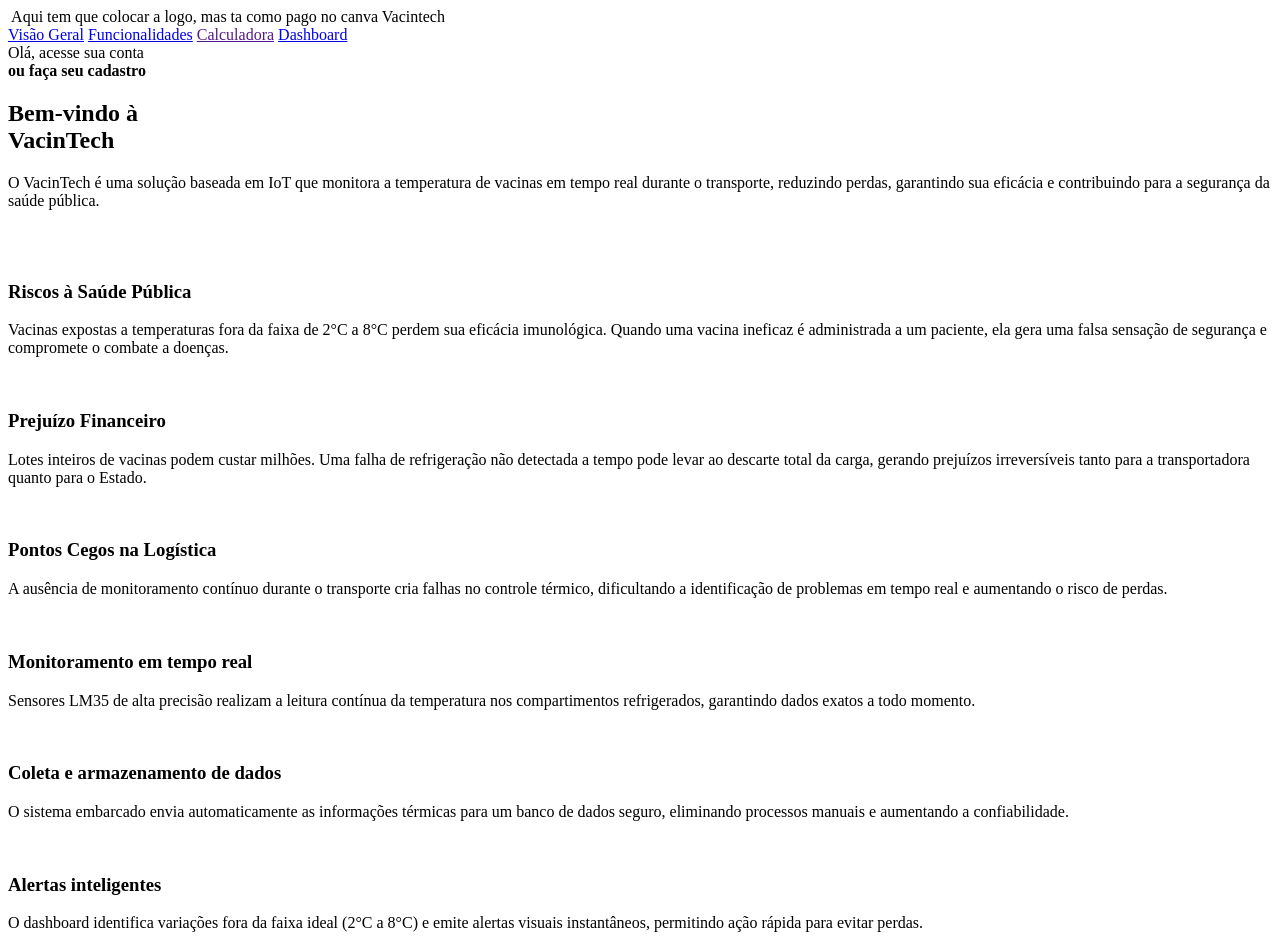
==== frontend/index.html @ ea509133 "htmlIndex" ====
<!doctype html>
<html lang="pt-br">
  <head>
    <meta charset="UTF-8" />
    <meta name="viewport" content="width=device-width, initial-scale=1.0" />
    <title>VacinTech</title>
  </head>
  <body>
    <div class="container">
      <header class="cabecalho">
        <div class="logotipo">
          <img id="logo" src="" /> Aqui tem que colocar a logo, mas ta como pago
          no canva Vacintech
        </div>
        <div class="navegacao">
          <a href="#visao-geral">Visão Geral</a>
          <a href="#funcionalidades">Funcionalidades</a>
          <a href="">Calculadora</a>
          <a href="dashboard.html">Dashboard</a>
        </div>
        <div class="perfilUsuarip">
          Olá, acesse sua conta<br />
          <strong>ou faça seu cadastro</strong>
          <img id="fotoUsuario" src="" />
        </div>
      </header>

      <section id="comeco">
        <div class="comecoTexto">
          <h1>Bem-vindo à<br />VacinTech</h1>
          <p>
            O VacinTech é uma solução baseada em IoT que monitora a temperatura
            de vacinas em tempo real durante o transporte, reduzindo perdas,
            garantindo sua eficácia e contribuindo para a segurança da saúde
            pública.
          </p>
        </div>
        <img id="fotoMedica" src="" />
      </section>

      <section class="gradeCoisas" id="visaoGeral">
        <div class="itemGrade">
          <img id="desHospital" src="" />
          <h3>Riscos à Saúde Pública</h3>
          <p>
            Vacinas expostas a temperaturas fora da faixa de 2°C a 8°C perdem
            sua eficácia imunológica. Quando uma vacina ineficaz é administrada
            a um paciente, ela gera uma falsa sensação de segurança e compromete
            o combate a doenças.
          </p>
        </div>
        <div class="itemGrade">
          <img id="desPrejuizo" src="" />
          <h3>Prejuízo Financeiro</h3>
          <p>
            Lotes inteiros de vacinas podem custar milhões. Uma falha de
            refrigeração não detectada a tempo pode levar ao descarte total da
            carga, gerando prejuízos irreversíveis tanto para a transportadora
            quanto para o Estado.
          </p>
        </div>
        <div class="itemGrade">
          <img id="desGlobo" src="" />
          <h3>Pontos Cegos na Logística</h3>
          <p>
            A ausência de monitoramento contínuo durante o transporte cria
            falhas no controle térmico, dificultando a identificação de
            problemas em tempo real e aumentando o risco de perdas.
          </p>
        </div>
      </section>

      <section class="gradeCoisas" id="funcionalidades">
        <div class="itemGrade">
          <img id="desSensor" src="" />
          <h3>Monitoramento em tempo real</h3>
          <p>
            Sensores LM35 de alta precisão realizam a leitura contínua da
            temperatura nos compartimentos refrigerados, garantindo dados exatos
            a todo momento.
          </p>
        </div>
        <div class="itemGrade">
          <img id="desBd" src="" />
          <h3>Coleta e armazenamento de dados</h3>
          <p>
            O sistema embarcado envia automaticamente as informações térmicas
            para um banco de dados seguro, eliminando processos manuais e
            aumentando a confiabilidade.
          </p>
        </div>
        <div class="itemGrade">
          <img id="desAlerta" src="" />
          <h3>Alertas inteligentes</h3>
          <p>
            O dashboard identifica variações fora da faixa ideal (2°C a 8°C) e
            emite alertas visuais instantâneos, permitindo ação rápida para
            evitar perdas.
          </p>
        </div>
      </section>
    </div>
  </body>
</html>
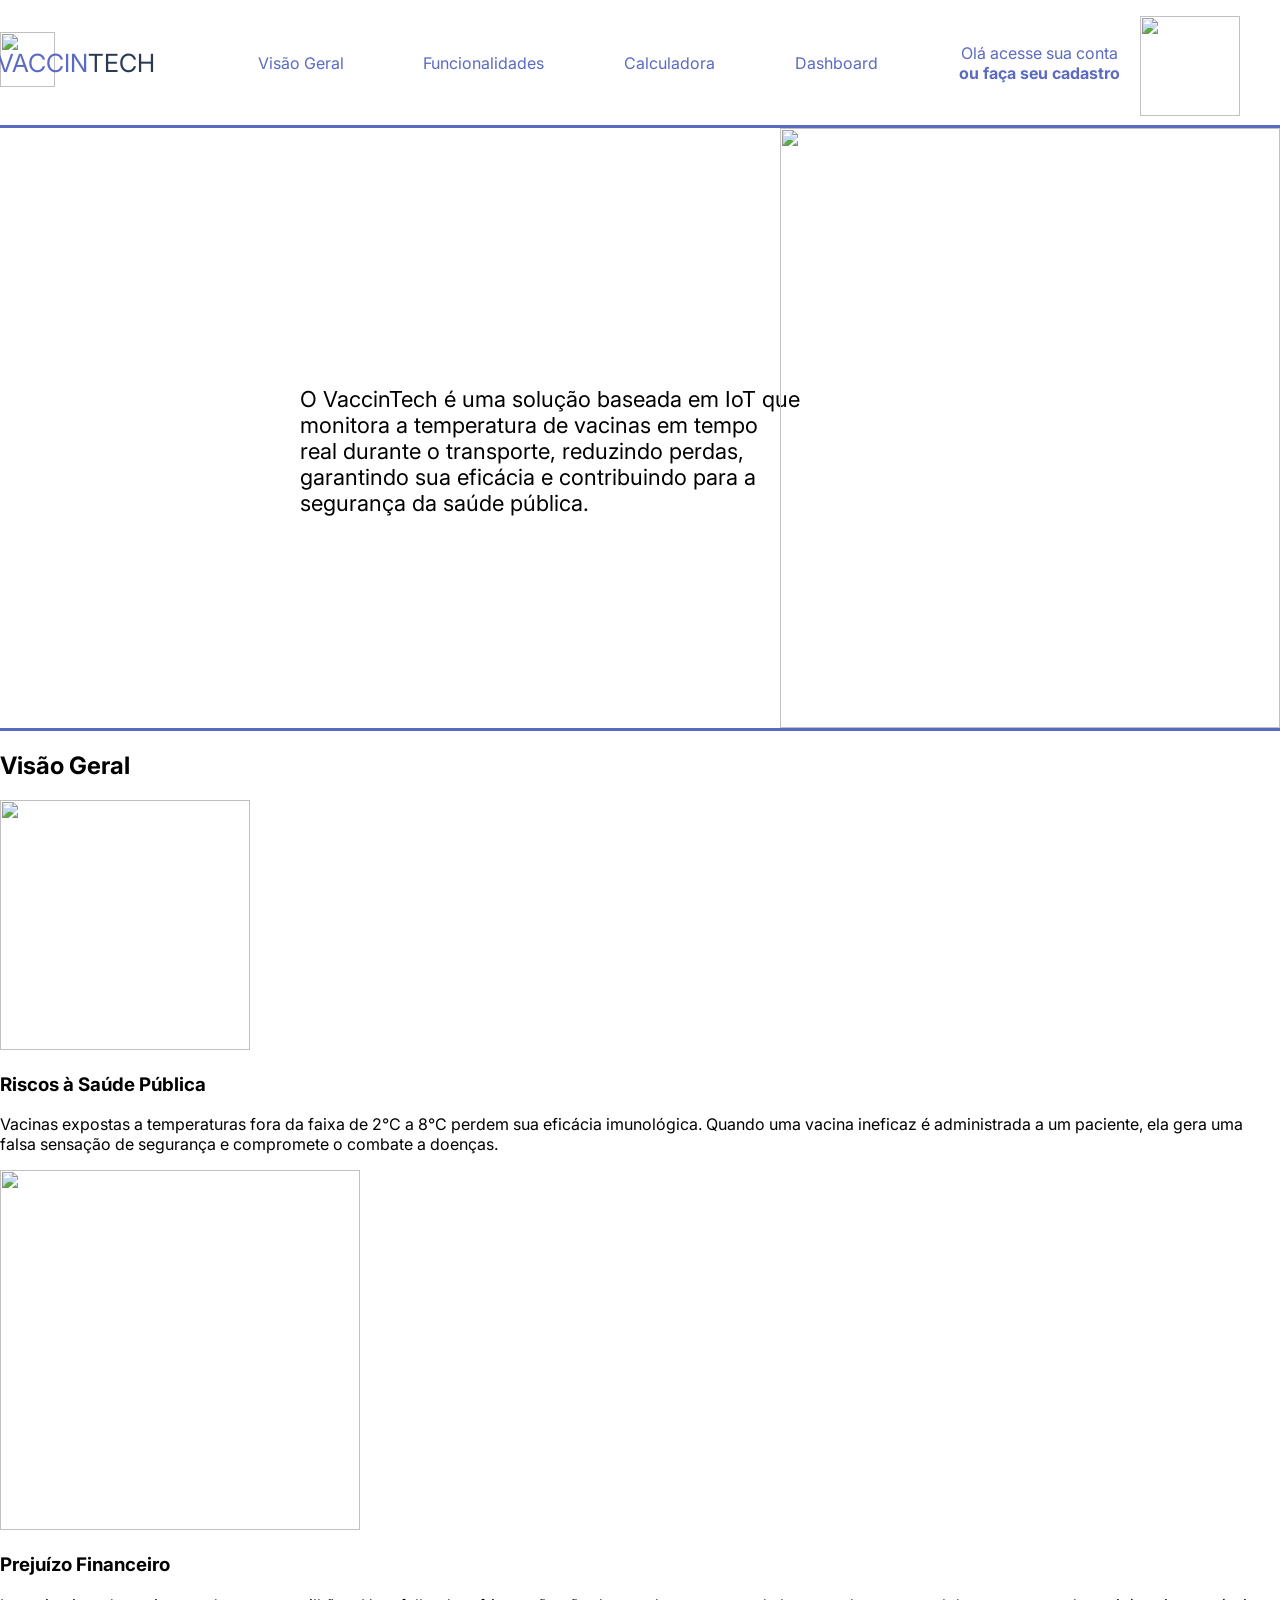
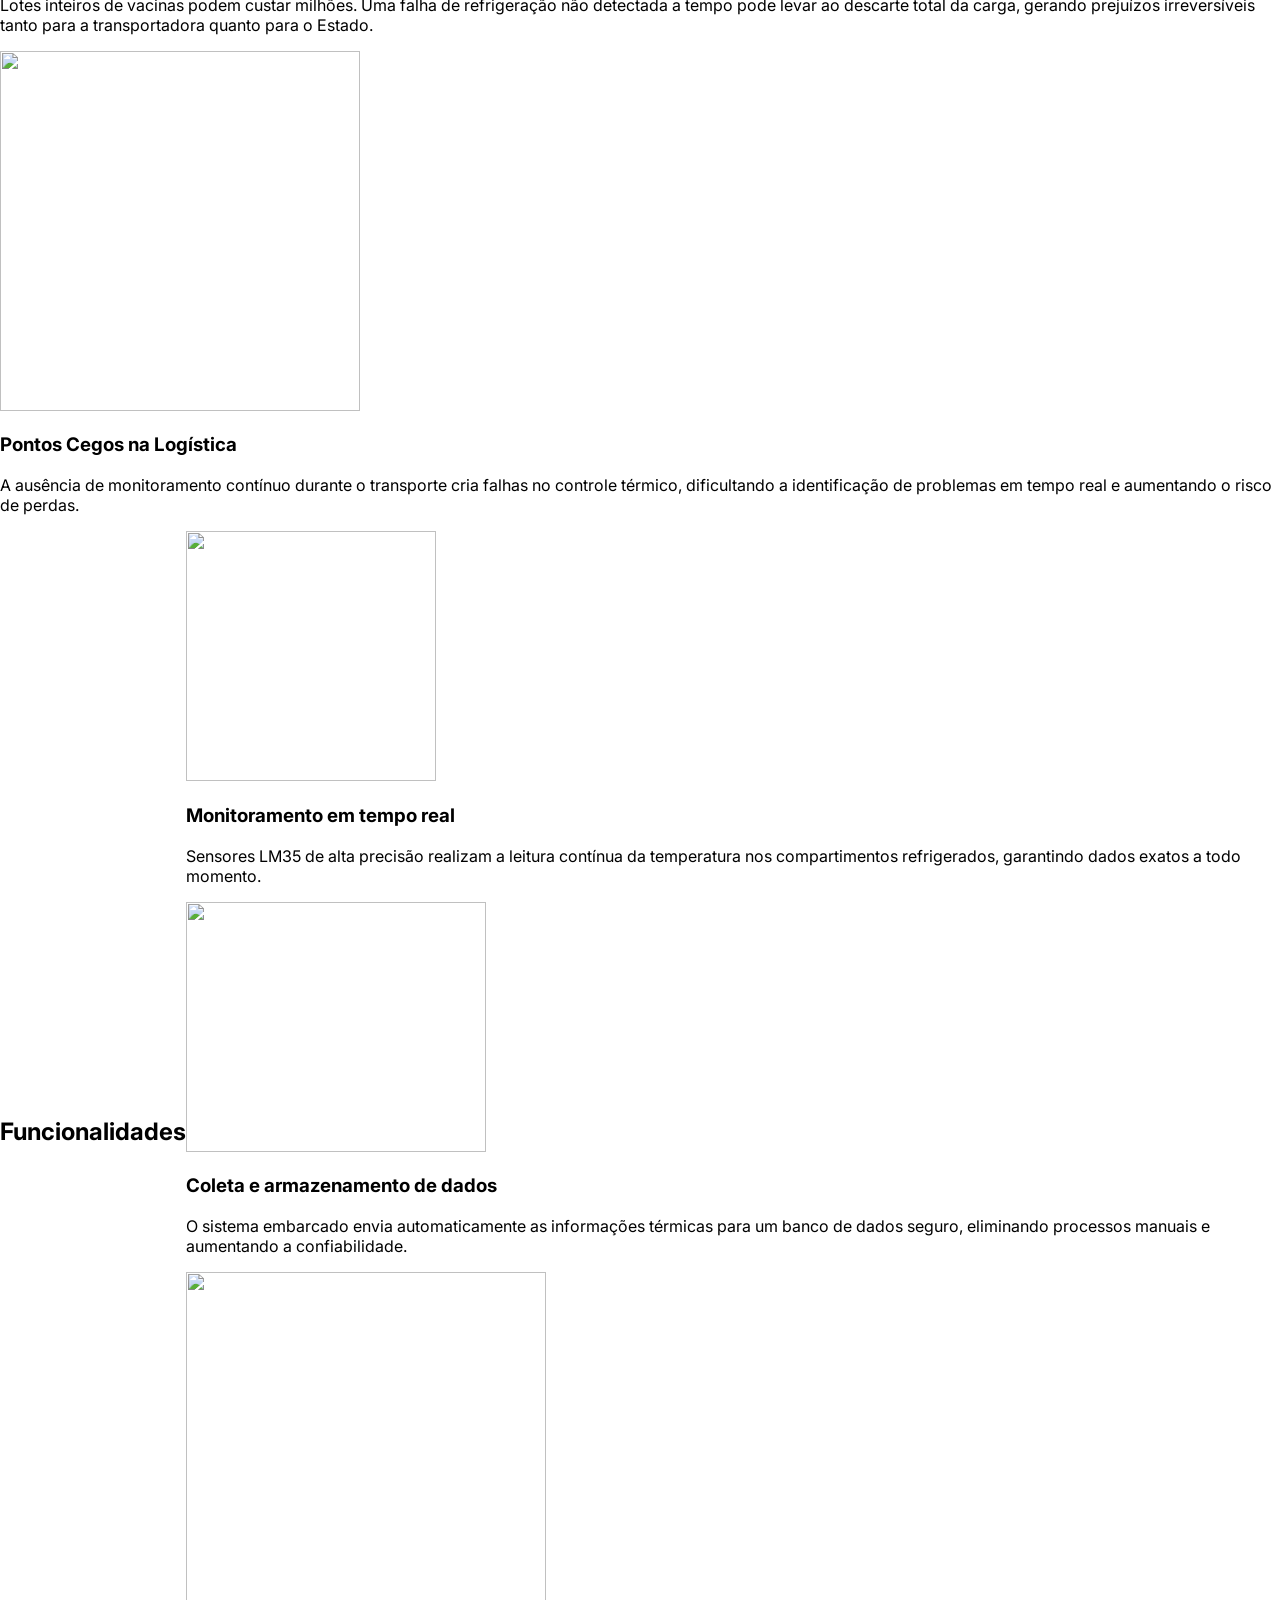
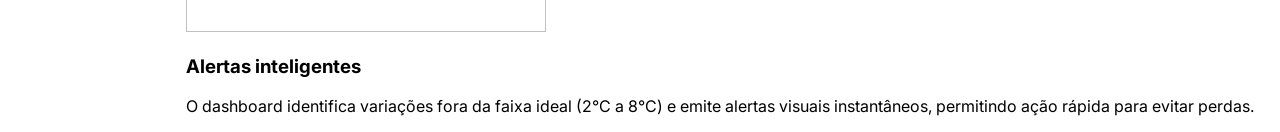
==== commit 4719045c: "index" ====
--- a/frontend/index.html
+++ b/frontend/index.html
@@ -3,100 +3,179 @@
   <head>
     <meta charset="UTF-8" />
     <meta name="viewport" content="width=device-width, initial-scale=1.0" />
-    <title>VacinTech</title>
+    <title>VaccinTech</title>
+    <link rel="stylesheet" href="css/style.css" />
+    <link rel="preconnect" href="https://fonts.googleapis.com" />
+    <link rel="preconnect" href="https://fonts.gstatic.com" crossorigin />
+    <link
+      href="https://fonts.googleapis.com/css2?family=Montserrat:ital,wght@0,100..900;1,100..900&display=swap"
+      rel="stylesheet"
+    />
+    <link
+      href="https://fonts.googleapis.com/css2?family=Inter:wght@100;400;700&display=swap"
+      rel="stylesheet"
+    />
+    <link
+      href="https://fonts.googleapis.com/css2?family=Montserrat:wght@400;700&display=swap"
+      rel="stylesheet"
+    />
   </head>
   <body>
     <div class="container">
       <header class="cabecalho">
         <div class="logotipo">
-          <img id="logo" src="" /> Aqui tem que colocar a logo, mas ta como pago
-          no canva Vacintech
+          <img
+            id="logo"
+            height="55px"
+            width="55px"
+            src="img/logo-VacinTech.png"
+          />
         </div>
-        <div class="navegacao">
-          <a href="#visao-geral">Visão Geral</a>
-          <a href="#funcionalidades">Funcionalidades</a>
-          <a href="">Calculadora</a>
-          <a href="dashboard.html">Dashboard</a>
+        <div id="nome">
+          VACCIN<span style="color: rgb(42, 58, 85)">TECH </span>
         </div>
-        <div class="perfilUsuarip">
-          Olá, acesse sua conta<br />
-          <strong>ou faça seu cadastro</strong>
-          <img id="fotoUsuario" src="" />
+        <ul class="navegacao">
+          <li>
+            <a href="#visao-geral">Visão Geral</a>
+          </li>
+          <li>
+            <a href="#funcionalidades">Funcionalidades</a>
+          </li>
+          <li>
+            <a href="">Calculadora</a>
+          </li>
+          <li>
+            <a href="dashboard.html">Dashboard</a>
+          </li>
+        </ul>
+        <div class="perfilUsuario">
+          <div id="textoPerfil">
+            Olá acesse sua conta<br />
+            <strong> ou faça seu cadastro</strong>
+          </div>
+          <img
+            id="fotoUsuario"
+            height="100px"
+            width="100px"
+            src="https://encrypted-tbn0.gstatic.com/images?q=tbn:ANd9GcRO14C3vuPxliUNKaNLf7tUwyKwS-fQKcmYXMQxVshpgaa7t_De"
+          />
         </div>
       </header>
 
       <section id="comeco">
         <div class="comecoTexto">
-          <h1>Bem-vindo à<br />VacinTech</h1>
+          <h1>
+            <img src="img/gifEntradaRP.gif" alt="" />
+          </h1>
           <p>
-            O VacinTech é uma solução baseada em IoT que monitora a temperatura
+            O VaccinTech é uma solução baseada em IoT que monitora a temperatura
             de vacinas em tempo real durante o transporte, reduzindo perdas,
             garantindo sua eficácia e contribuindo para a segurança da saúde
             pública.
           </p>
         </div>
-        <img id="fotoMedica" src="" />
+        <img
+          id="fotoMedica"
+          height="600px"
+          width="500px"
+          src="img/medicoteste.avif"
+        />
       </section>
 
-      <section class="gradeCoisas" id="visaoGeral">
-        <div class="itemGrade">
-          <img id="desHospital" src="" />
-          <h3>Riscos à Saúde Pública</h3>
-          <p>
-            Vacinas expostas a temperaturas fora da faixa de 2°C a 8°C perdem
-            sua eficácia imunológica. Quando uma vacina ineficaz é administrada
-            a um paciente, ela gera uma falsa sensação de segurança e compromete
-            o combate a doenças.
-          </p>
-        </div>
-        <div class="itemGrade">
-          <img id="desPrejuizo" src="" />
-          <h3>Prejuízo Financeiro</h3>
-          <p>
-            Lotes inteiros de vacinas podem custar milhões. Uma falha de
-            refrigeração não detectada a tempo pode levar ao descarte total da
-            carga, gerando prejuízos irreversíveis tanto para a transportadora
-            quanto para o Estado.
-          </p>
-        </div>
-        <div class="itemGrade">
-          <img id="desGlobo" src="" />
-          <h3>Pontos Cegos na Logística</h3>
-          <p>
-            A ausência de monitoramento contínuo durante o transporte cria
-            falhas no controle térmico, dificultando a identificação de
-            problemas em tempo real e aumentando o risco de perdas.
-          </p>
-        </div>
-      </section>
+      <div class="visaoGeral" id="visao-geral">
+        <section class="gradeCoisas">
+          <h2 class="tituloVisao">Visão Geral</h2>
+          <div class="linhaItem">
+            <div class="itemGrade ig1">
+              <img
+                id="desHospital"
+                src="https://cdn-icons-png.flaticon.com/512/7757/7757838.png"
+              />
+              <div class="texto">
+                <h3>Riscos à Saúde Pública</h3>
+                <p>
+                  Vacinas expostas a temperaturas fora da faixa de 2°C a 8°C
+                  perdem sua eficácia imunológica. Quando uma vacina ineficaz é
+                  administrada a um paciente, ela gera uma falsa sensação de
+                  segurança e compromete o combate a doenças.
+                </p>
+              </div>
+            </div>
+            <div class="itemGrade ig2">
+              <img
+                id="desPrejuizo"
+                src="https://thumbs.dreamstime.com/b/ilustra%C3%A7%C3%A3o-do-vetor-da-perda-dinheiro-liso-dos-desenhos-animados-com-para-baixo-seta-armazena-o-gr%C3%A1fico-conceito-crise-114225921.jpg"
+              />
+              <div class="texto">
+                <h3>Prejuízo Financeiro</h3>
+                <p>
+                  Lotes inteiros de vacinas podem custar milhões. Uma falha de
+                  refrigeração não detectada a tempo pode levar ao descarte
+                  total da carga, gerando prejuízos irreversíveis tanto para a
+                  transportadora quanto para o Estado.
+                </p>
+              </div>
+            </div>
+            <div class="itemGrade ig3">
+              <img
+                id="desGlobo"
+                src="https://img.freepik.com/vetores-gratis/importacao-e-exportacao-de-desenho-a-mao-com-caminhao_23-2149160485.jpg?semt=ais_hybrid&w=740&q=80"
+              />
+              <div class="texto">
+                <h3>Pontos Cegos na Logística</h3>
+                <p>
+                  A ausência de monitoramento contínuo durante o transporte cria
+                  falhas no controle térmico, dificultando a identificação de
+                  problemas em tempo real e aumentando o risco de perdas.
+                </p>
+              </div>
+            </div>
+          </div>
+        </section>
+      </div>
 
       <section class="gradeCoisas" id="funcionalidades">
-        <div class="itemGrade">
-          <img id="desSensor" src="" />
-          <h3>Monitoramento em tempo real</h3>
-          <p>
-            Sensores LM35 de alta precisão realizam a leitura contínua da
-            temperatura nos compartimentos refrigerados, garantindo dados exatos
-            a todo momento.
-          </p>
-        </div>
-        <div class="itemGrade">
-          <img id="desBd" src="" />
-          <h3>Coleta e armazenamento de dados</h3>
-          <p>
-            O sistema embarcado envia automaticamente as informações térmicas
-            para um banco de dados seguro, eliminando processos manuais e
-            aumentando a confiabilidade.
-          </p>
-        </div>
-        <div class="itemGrade">
-          <img id="desAlerta" src="" />
-          <h3>Alertas inteligentes</h3>
-          <p>
-            O dashboard identifica variações fora da faixa ideal (2°C a 8°C) e
-            emite alertas visuais instantâneos, permitindo ação rápida para
-            evitar perdas.
-          </p>
+        <h2 class="tituloFunc">Funcionalidades</h2>
+        <div class="linhaItem">
+          <div class="itemGrade p21">
+            <img
+              id="desSensor"
+              src="https://www.trastejant.com/wp-content/uploads/2016/10/lm35.png"
+            />
+            <div class="texto">
+              <h3>Monitoramento em tempo real</h3>
+              <p>
+                Sensores LM35 de alta precisão realizam a leitura contínua da
+                temperatura nos compartimentos refrigerados, garantindo dados
+                exatos a todo momento.
+              </p>
+            </div>
+          </div>
+          <div class="itemGrade p22">
+            <img
+              id="desBd"
+              src="https://encrypted-tbn2.gstatic.com/images?q=tbn:ANd9GcR8hj7keaFqezBE5w_sn5oD1B63SD3RNMMndhbDEefm7-y2k48A"
+            />
+            <div class="texto">
+              <h3>Coleta e armazenamento de dados</h3>
+              <p>
+                O sistema embarcado envia automaticamente as informações
+                térmicas para um banco de dados seguro, eliminando processos
+                manuais e aumentando a confiabilidade.
+              </p>
+            </div>
+          </div>
+          <div class="itemGrade p23">
+            <img id="desAlerta" src="img/alert.png" />
+            <div class="texto">
+              <h3>Alertas inteligentes</h3>
+              <p>
+                O dashboard identifica variações fora da faixa ideal (2°C a 8°C)
+                e emite alertas visuais instantâneos, permitindo ação rápida
+                para evitar perdas.
+              </p>
+            </div>
+          </div>
         </div>
       </section>
     </div>
--- a/frontend/css/style.css
+++ b/frontend/css/style.css
@@ -0,0 +1,142 @@
+header {
+    display: flex;
+    justify-content: space-between;
+    align-items: center;
+    flex-direction: row;
+    font-family: 'Inter', sans-serif;
+    color: #5B6AC2;
+}
+
+.navegacao {
+    display: flex;
+    justify-content: space-around;
+    width: 700px;
+    list-style: none;
+}
+
+a {
+    text-decoration: none;
+    color: inherit;
+}
+
+h1 {
+    font-size: 60px;
+    font-weight: normal;
+    margin-bottom: 5px;
+    
+}
+
+.cabecalho {
+    display: flex;
+    height: 125px;
+    border-bottom: 3px solid #5B6AC2;
+    font-size: 16px;
+    width: 100%;
+}
+
+.img {
+    font-family: 'Montserrat', sans-serif;
+}
+
+.container {
+    font-family: 'Inter', sans-serif;
+}
+
+#comeco {
+    display: flex;
+    flex-direction: row;
+    justify-content: space-between;
+    height: 600px;
+    border-bottom: 3px solid #5B6AC2;
+}
+
+body {
+    margin: 0%;
+}
+
+.comecoTexto p {
+    width: 500px
+
+}
+
+.comecoTexto {
+    display: flex;
+    justify-content: center;
+    flex-direction: column;
+    font-size: 22px;
+    width: 400px;
+    margin-left: 300px;
+    margin-top: -80px;
+
+}
+
+.logotipo {
+    font-size: 25px;
+    font-family: 'Montserrat', sans-serif;
+}
+
+#nome {
+    font-size: 25px;
+    margin-left: -80px;
+}
+
+.perfilUsuario {
+    display: flex;
+    flex-direction: row;
+    margin-right: 20px;
+}
+
+#fotoUsuario {
+    display: flex;
+    flex-direction: row;
+    margin-right: 20px;
+    margin-top: 58px;
+}
+
+#textoPerfil {
+    display: flex;
+    height: 125px;
+    align-items: center;
+    flex-direction: column;
+    font-size: 16px;
+    width: 200px;
+    margin-top: 85px;
+}
+
+#visaoGeral {
+    display: flex;
+    flex-direction: row;
+    margin-bottom: 50px;
+    align-items: center;
+    border-bottom: 3px solid #5B6AC2;
+}
+
+#funcionalidades {
+    display: flex;
+    flex-direction: row;
+    align-items: center;
+}
+
+.gradeCoisas img {
+    height: 360px;
+    width: 360px;
+}
+
+#desHospital {
+    height: 250px; 
+    width: 250px;
+}
+
+#desSensor {
+    height: 250px; 
+    width: 250px;
+}
+
+#desBd {
+    height: 250px; 
+    width: 300px;
+}
+
+.gradeCoisas {
+
+}
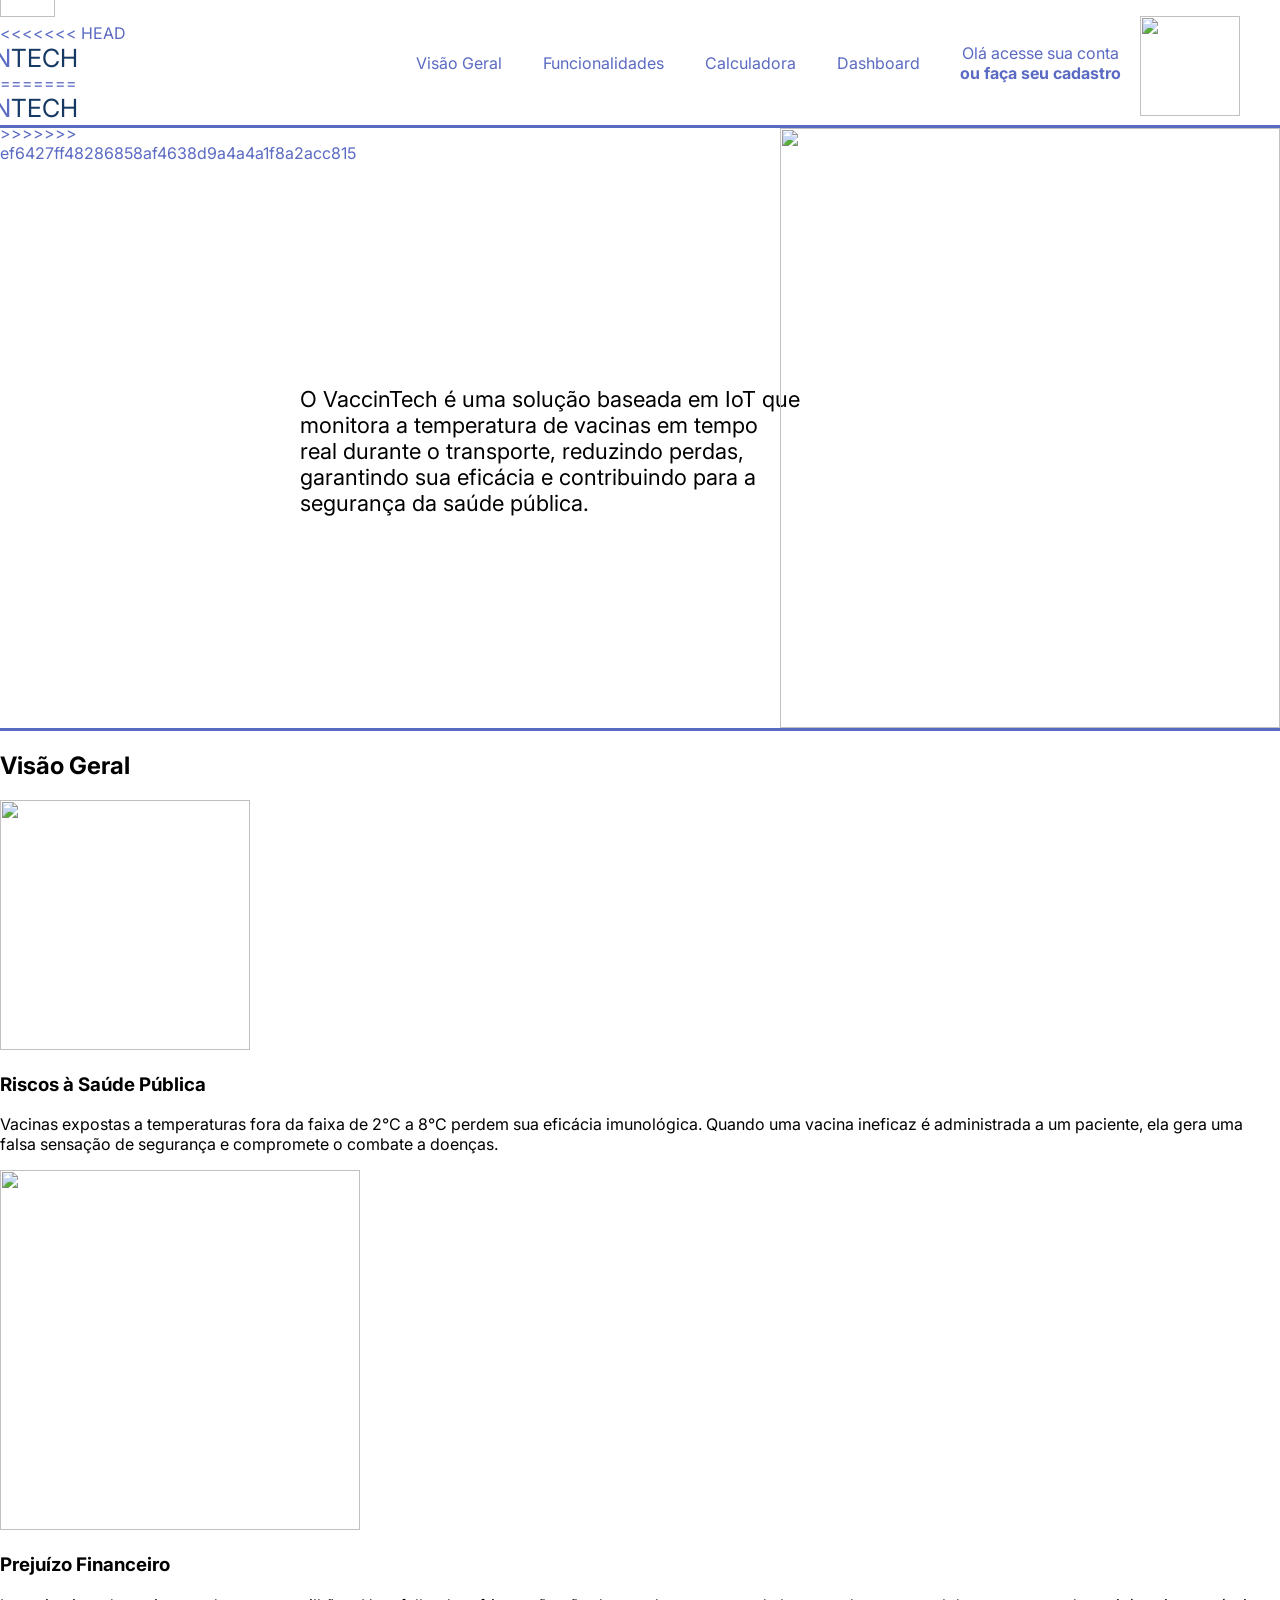
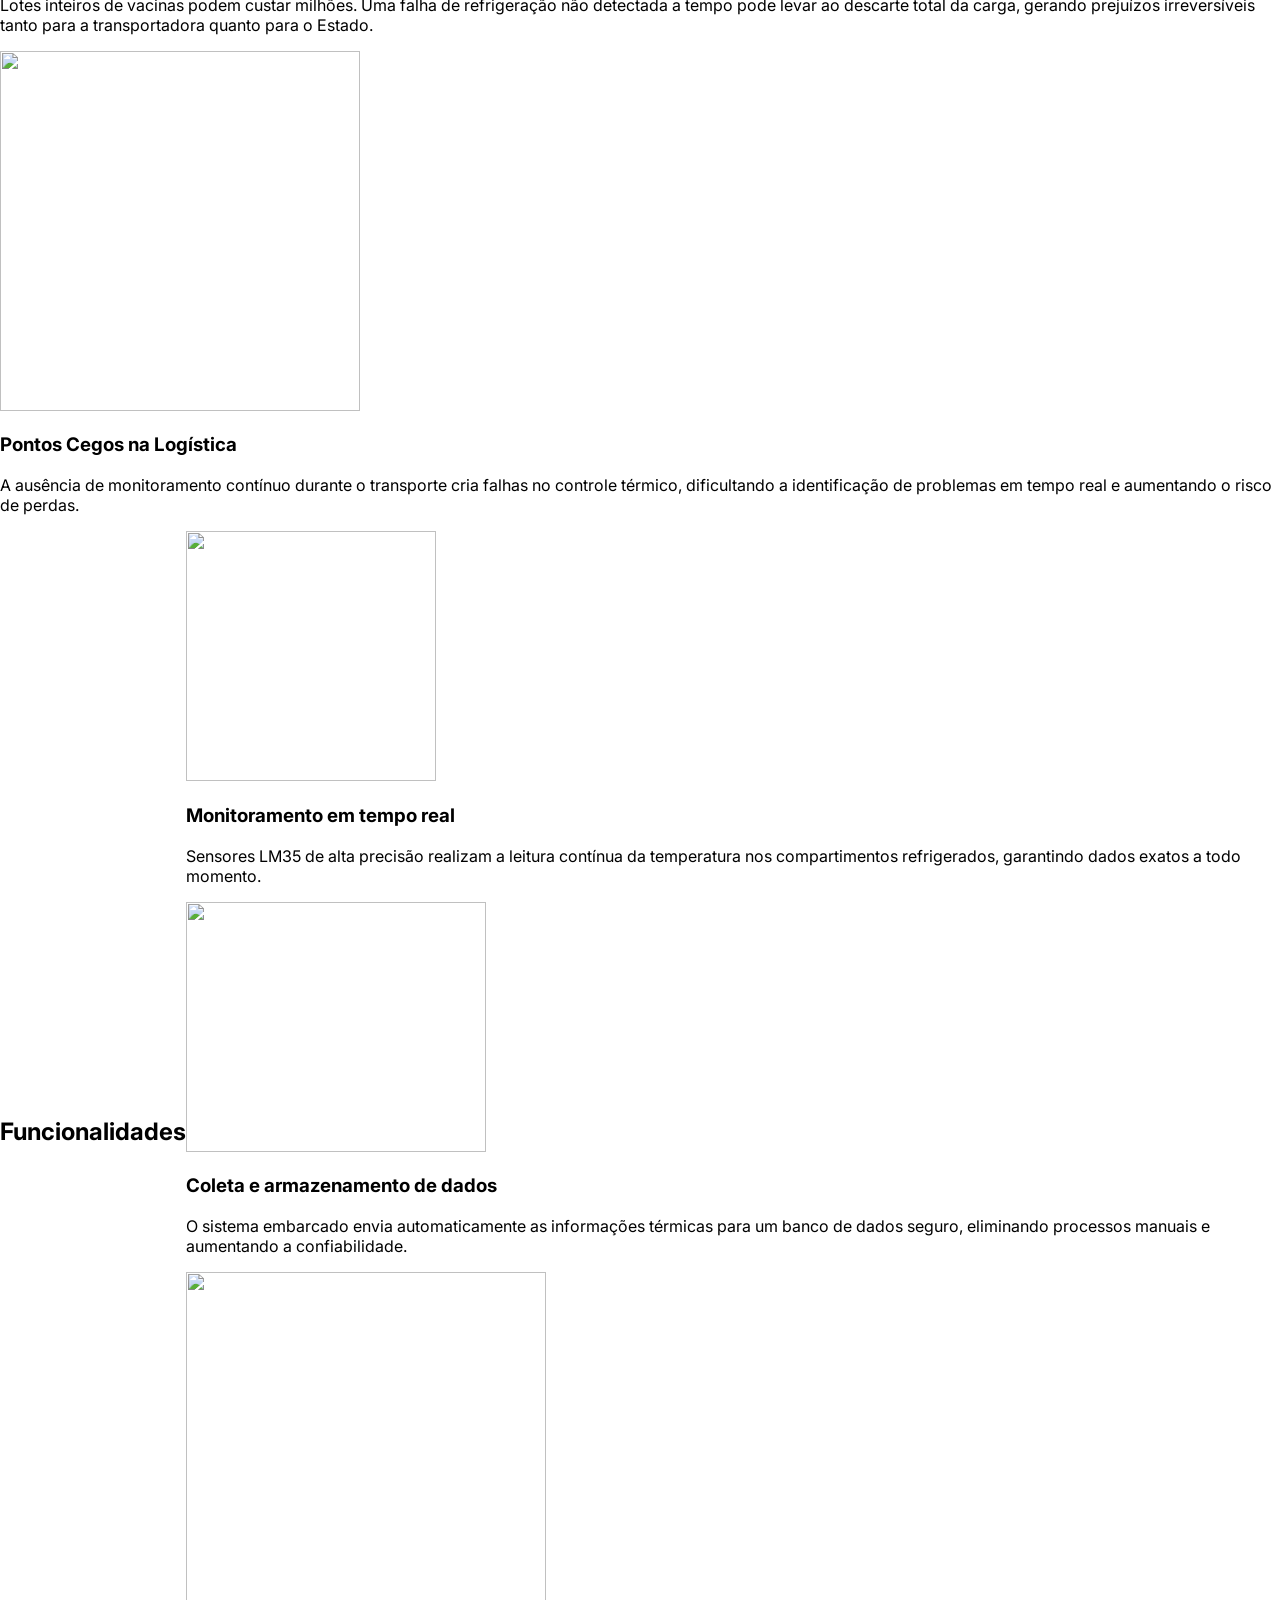
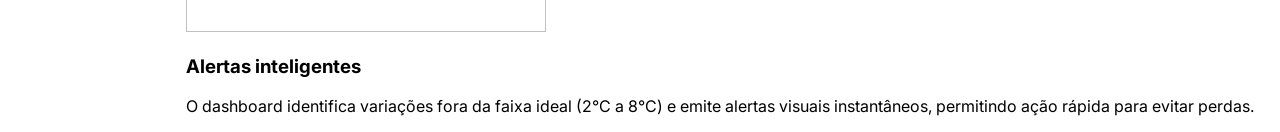
==== commit e8f62920: "123" ====
--- a/frontend/index.html
+++ b/frontend/index.html
@@ -23,16 +23,22 @@
   <body>
     <div class="container">
       <header class="cabecalho">
-        <div class="logotipo">
-          <img
-            id="logo"
-            height="55px"
-            width="55px"
-            src="img/logo-VacinTech.png"
-          />
-        </div>
-        <div id="nome">
-          VACCIN<span style="color: rgb(42, 58, 85)">TECH </span>
+        <div id="vaccin">
+          <div class="logotipo">
+            <img
+              id="logo"
+              height="55px"
+              width="55px"
+              src="img/logo-VacinTech.png"
+            />
+          </div>
+<<<<<<< HEAD
+          <div id="nome">VACCIN<span style="color: #153963">TECH </span></div>
+=======
+          <div id="nome">
+            VACCIN<span style="color: #153963">TECH </span>
+          </div>
+>>>>>>> ef6427ff48286858af4638d9a4a4a1f8a2acc815
         </div>
         <ul class="navegacao">
           <li>
@@ -48,18 +54,20 @@
             <a href="dashboard.html">Dashboard</a>
           </li>
         </ul>
-        <div class="perfilUsuario">
-          <div id="textoPerfil">
-            Olá acesse sua conta<br />
-            <strong> ou faça seu cadastro</strong>
+        <a href="cadastro.html">
+          <div class="perfilUsuario">
+            <div id="textoPerfil">
+              Olá acesse sua conta<br />
+              <strong> ou faça seu cadastro</strong>
+            </div>
+            <img
+              id="fotoUsuario"
+              height="100px"
+              width="100px"
+              src="https://encrypted-tbn0.gstatic.com/images?q=tbn:ANd9GcRO14C3vuPxliUNKaNLf7tUwyKwS-fQKcmYXMQxVshpgaa7t_De"
+            />
           </div>
-          <img
-            id="fotoUsuario"
-            height="100px"
-            width="100px"
-            src="https://encrypted-tbn0.gstatic.com/images?q=tbn:ANd9GcRO14C3vuPxliUNKaNLf7tUwyKwS-fQKcmYXMQxVshpgaa7t_De"
-          />
-        </div>
+        </a>
       </header>
 
       <section id="comeco">
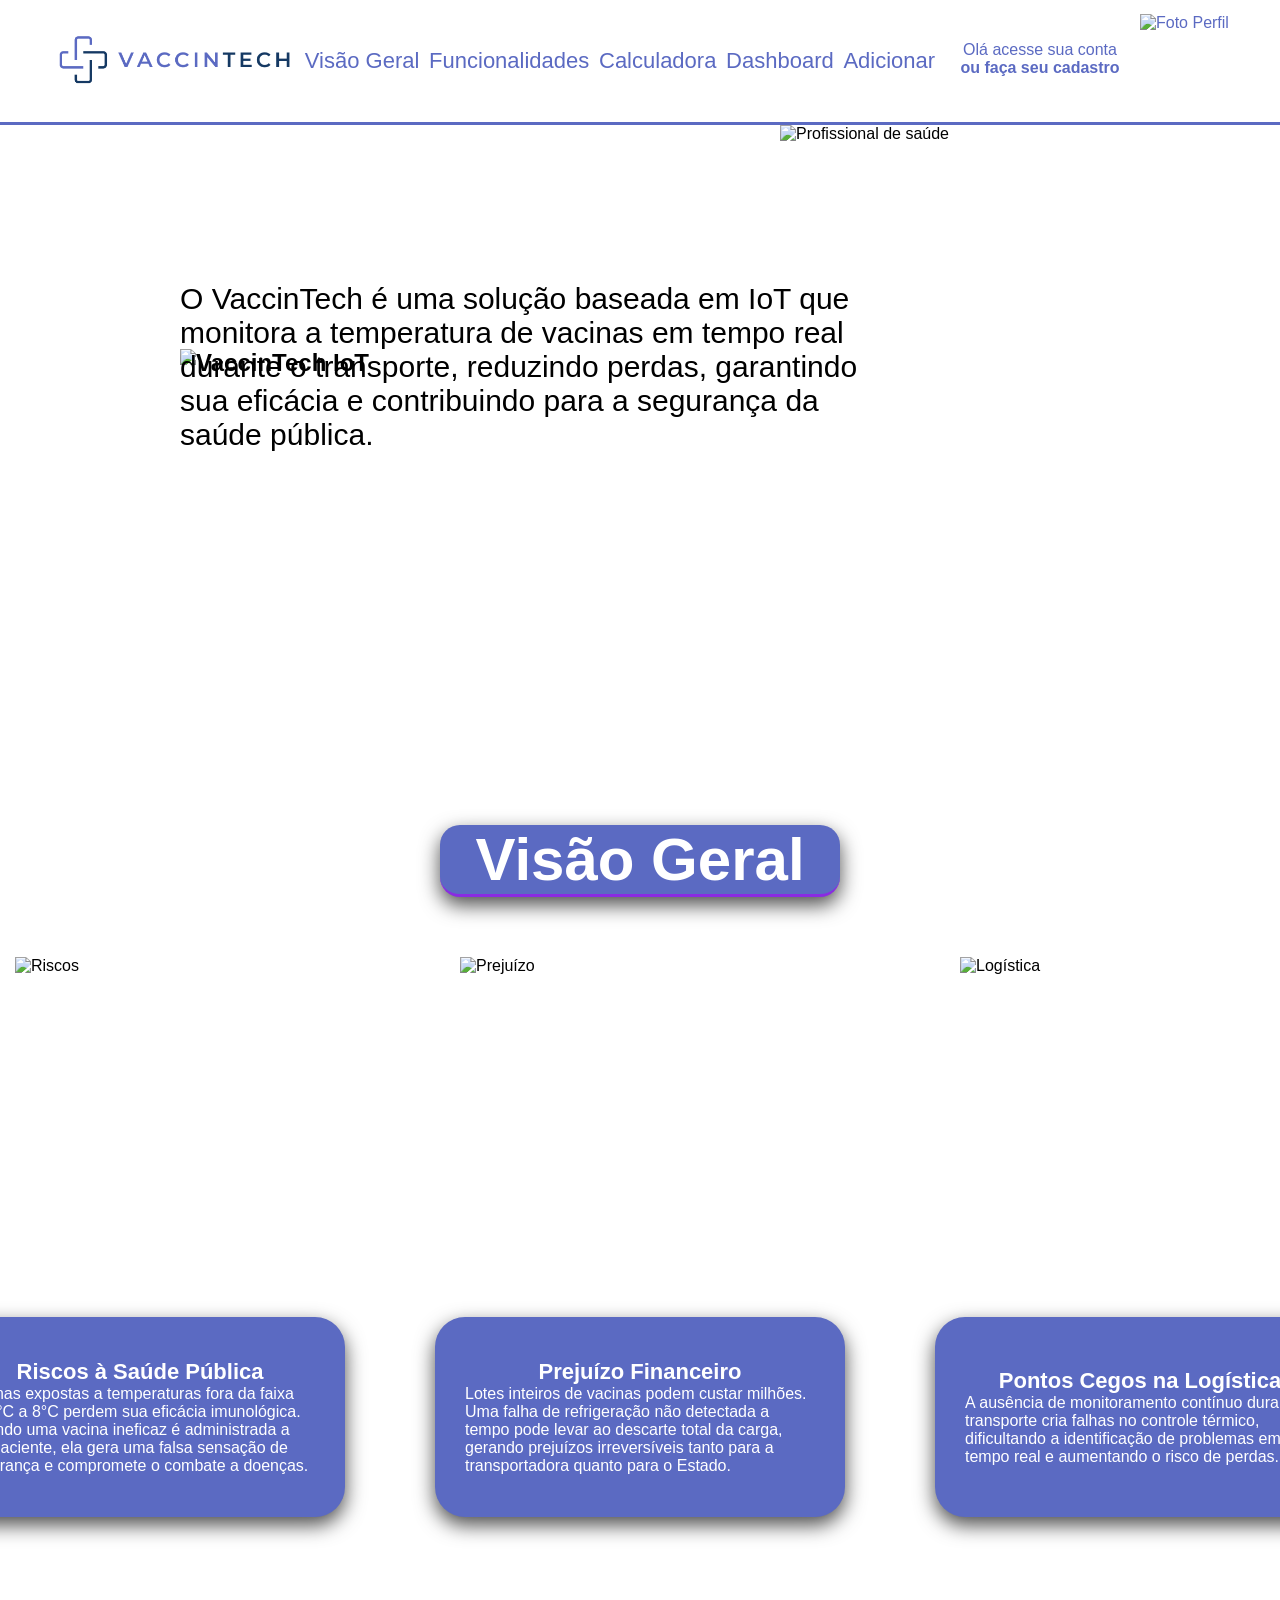
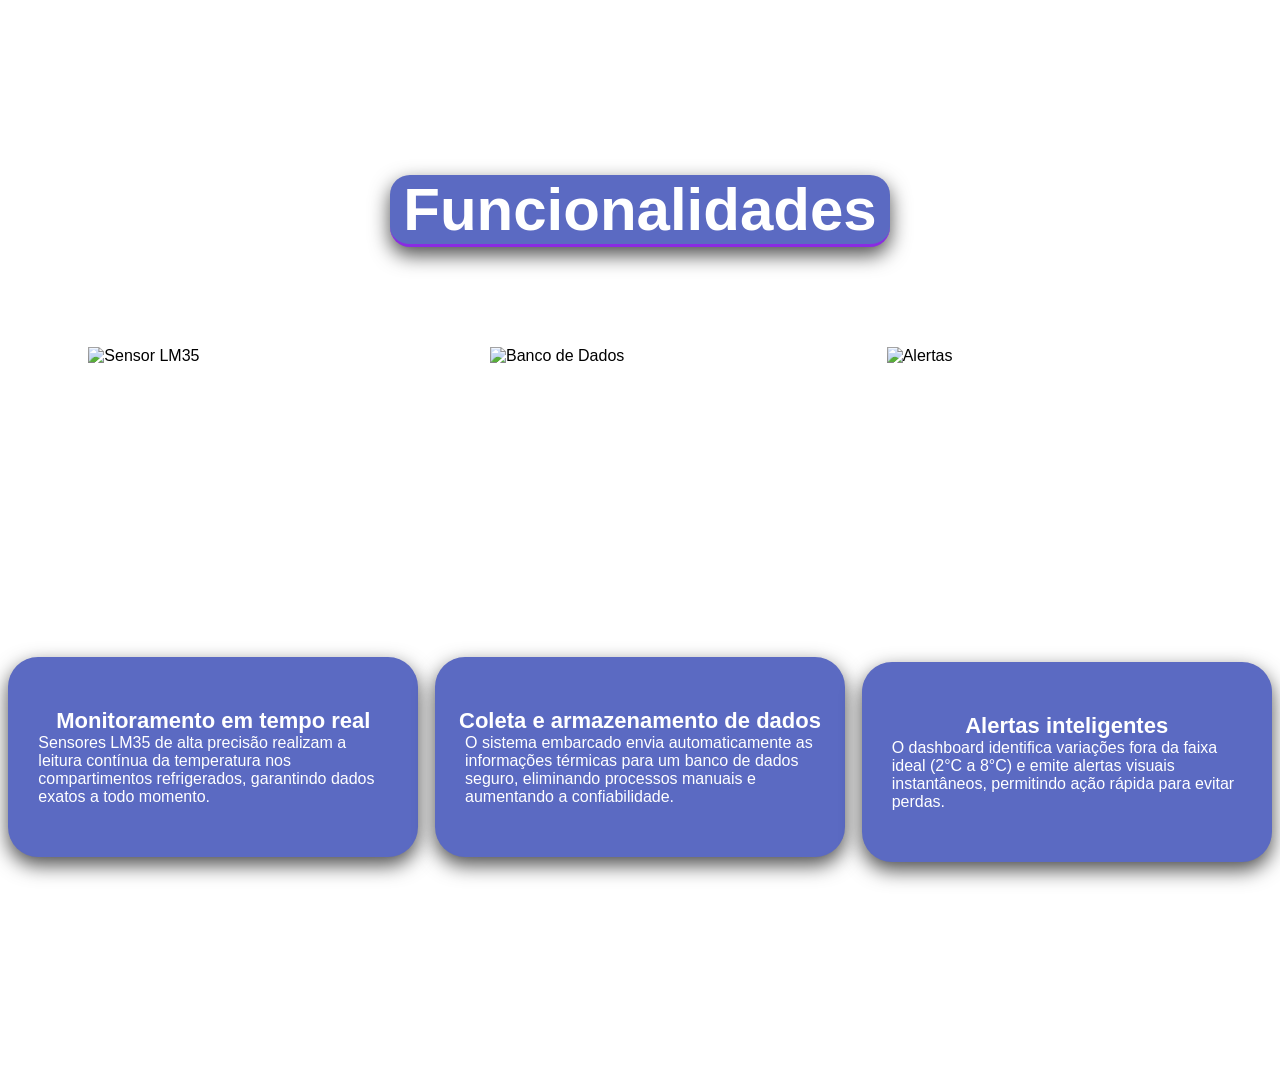
==== commit 658be8fb: "Em processo - Calculadora e Melhorias" ====
--- a/frontend/index.html
+++ b/frontend/index.html
@@ -1,191 +1,103 @@
 <!doctype html>
 <html lang="pt-br">
-  <head>
+<head>
     <meta charset="UTF-8" />
     <meta name="viewport" content="width=device-width, initial-scale=1.0" />
     <title>VaccinTech</title>
-    <link rel="stylesheet" href="css/style.css" />
-    <link rel="preconnect" href="https://fonts.googleapis.com" />
-    <link rel="preconnect" href="https://fonts.gstatic.com" crossorigin />
-    <link
-      href="https://fonts.googleapis.com/css2?family=Montserrat:ital,wght@0,100..900;1,100..900&display=swap"
-      rel="stylesheet"
-    />
-    <link
-      href="https://fonts.googleapis.com/css2?family=Inter:wght@100;400;700&display=swap"
-      rel="stylesheet"
-    />
-    <link
-      href="https://fonts.googleapis.com/css2?family=Montserrat:wght@400;700&display=swap"
-      rel="stylesheet"
-    />
-  </head>
-  <body>
-    <div class="container">
-      <header class="cabecalho">
-        <div id="vaccin">
-          <div class="logotipo">
-            <img
-              id="logo"
-              height="55px"
-              width="55px"
-              src="img/logo-VacinTech.png"
-            />
-          </div>
-<<<<<<< HEAD
-          <div id="nome">VACCIN<span style="color: #153963">TECH </span></div>
-=======
-          <div id="nome">
-            VACCIN<span style="color: #153963">TECH </span>
-          </div>
->>>>>>> ef6427ff48286858af4638d9a4a4a1f8a2acc815
+     <link href="https://fonts.googleapis.com/css2?family=Nome+Da+Fonte&display=swap" rel="stylesheet">    
+    <!-- Estilo local -->
+    <link rel="stylesheet" href="css/style.css">
+</head>
+<body>
+    <div>
+        <!-- inicio header -->
+        <header class="cabecalho">
+             <div><img class="img-logo" src="./img/logo-vaccintech.png" alt="logo-vaccintech"> </div>
+            <!-- TELA NAVEGAÇÃO -->
+            <ul class="navegacao">
+                <li><a href="#visao-geral">Visão Geral</a></li>
+                <li><a href="#funcionalidades">Funcionalidades</a></li>
+                <li><a href="calculadora.html">Calculadora</a></li>
+                <li><a href="dashboard.html">Dashboard</a></li>
+                <li><a href="addVacina.html">Adicionar</a></li>
+            </ul> <!-- FIM - TELA NAVEGAÇÃO -->
+            <a href="cadastro.html">
+                <div class="perfilUsuario">
+                    <div id="textoPerfil"> Olá acesse sua conta<br /> <strong> ou faça seu cadastro</strong> </div>
+                    <img id="fotoUsuario" class="img-usuario" src="https://encrypted-tbn0.gstatic.com/images?q=tbn:ANd9GcRO14C3vuPxliUNKaNLf7tUwyKwS-fQKcmYXMQxVshpgaa7t_De" alt="Foto Perfil" />
+                </div>
+            </a>
+        </header>
+        <!-- fim header -->
+
+        <section id="comeco">
+            <div class="comecoTexto">
+                <h1>
+                    <!-- Adicionado alt para acessibilidade -->
+                    <img src="img/gifEntradaRP.gif" alt="VaccinTech IoT" />
+                </h1>
+                <p>
+                    O VaccinTech é uma solução baseada em IoT que monitora a temperatura de vacinas em tempo real durante o transporte, reduzindo perdas, garantindo sua eficácia e contribuindo para a segurança da saúde pública.
+                </p>
+            </div>
+            <img id="fotoMedica" height="600px" width="500px" src="img/medicoteste.avif" alt="Profissional de saúde" />
+        </section>
+
+        <div class="visaoGeral" id="visao-geral">
+            <section class="gradeCoisas">
+                <h2 class="tituloVisao">Visão Geral</h2>
+                <div class="linhaItem">
+                    <div class="itemGrade ig1">
+                        <img id="desHospital" src="https://cdn-icons-png.flaticon.com/512/7757/7757838.png" alt="Riscos" />
+                        <div class="texto">
+                            <h3>Riscos à Saúde Pública</h3>
+                            <p>Vacinas expostas a temperaturas fora da faixa de 2°C a 8°C perdem sua eficácia imunológica. Quando uma vacina ineficaz é administrada a um paciente, ela gera uma falsa sensação de segurança e compromete o combate a doenças.</p>
+                        </div>
+                    </div>
+                    <div class="itemGrade ig2">
+                        <img id="desPrejuizo" src="https://thumbs.dreamstime.com/b/ilustra%C3%A7%C3%A3o-do-vetor-da-perda-dinheiro-liso-dos-desenhos-animados-com-para-baixo-seta-armazena-o-gr%C3%A1fico-conceito-crise-114225921.jpg" alt="Prejuízo" />
+                        <div class="texto">
+                            <h3>Prejuízo Financeiro</h3>
+                            <p>Lotes inteiros de vacinas podem custar milhões. Uma falha de refrigeração não detectada a tempo pode levar ao descarte total da carga, gerando prejuízos irreversíveis tanto para a transportadora quanto para o Estado.</p>
+                        </div>
+                    </div>
+                    <div class="itemGrade ig3">
+                        <img id="desGlobo" src="https://img.freepik.com/vetores-gratis/importacao-e-exportacao-de-desenho-a-mao-com-caminhao_23-2149160485.jpg?semt=ais_hybrid&w=740&q=80" alt="Logística" />
+                        <div class="texto">
+                            <h3>Pontos Cegos na Logística</h3>
+                            <p>A ausência de monitoramento contínuo durante o transporte cria falhas no controle térmico, dificultando a identificação de problemas em tempo real e aumentando o risco de perdas.</p>
+                        </div>
+                    </div>
+                </div>
+            </section>
         </div>
-        <ul class="navegacao">
-          <li>
-            <a href="#visao-geral">Visão Geral</a>
-          </li>
-          <li>
-            <a href="#funcionalidades">Funcionalidades</a>
-          </li>
-          <li>
-            <a href="">Calculadora</a>
-          </li>
-          <li>
-            <a href="dashboard.html">Dashboard</a>
-          </li>
-        </ul>
-        <a href="cadastro.html">
-          <div class="perfilUsuario">
-            <div id="textoPerfil">
-              Olá acesse sua conta<br />
-              <strong> ou faça seu cadastro</strong>
+
+        <section class="gradeCoisas" id="funcionalidades">
+            <h2 class="tituloFunc">Funcionalidades</h2>
+            <div class="linhaItem">
+                <div class="itemGrade p21">
+                    <img id="desSensor" src="https://www.trastejant.com/wp-content/uploads/2016/10/lm35.png" alt="Sensor LM35" />
+                    <div class="texto">
+                        <h3>Monitoramento em tempo real</h3>
+                        <p>Sensores LM35 de alta precisão realizam a leitura contínua da temperatura nos compartimentos refrigerados, garantindo dados exatos a todo momento.</p>
+                    </div>
+                </div>
+                <div class="itemGrade p22">
+                    <img id="desBd" src="https://encrypted-tbn2.gstatic.com/images?q=tbn:ANd9GcR8hj7keaFqezBE5w_sn5oD1B63SD3RNMMndhbDEefm7-y2k48A" alt="Banco de Dados" />
+                    <div class="texto">
+                        <h3>Coleta e armazenamento de dados</h3>
+                        <p>O sistema embarcado envia automaticamente as informações térmicas para um banco de dados seguro, eliminando processos manuais e aumentando a confiabilidade.</p>
+                    </div>
+                </div>
+                <div class="itemGrade p23">
+                    <img id="desAlerta" src="img/alert.png" alt="Alertas" />
+                    <div class="texto">
+                        <h3>Alertas inteligentes</h3>
+                        <p>O dashboard identifica variações fora da faixa ideal (2°C a 8°C) e emite alertas visuais instantâneos, permitindo ação rápida para evitar perdas.</p>
+                    </div>
+                </div>
             </div>
-            <img
-              id="fotoUsuario"
-              height="100px"
-              width="100px"
-              src="https://encrypted-tbn0.gstatic.com/images?q=tbn:ANd9GcRO14C3vuPxliUNKaNLf7tUwyKwS-fQKcmYXMQxVshpgaa7t_De"
-            />
-          </div>
-        </a>
-      </header>
-
-      <section id="comeco">
-        <div class="comecoTexto">
-          <h1>
-            <img src="img/gifEntradaRP.gif" alt="" />
-          </h1>
-          <p>
-            O VaccinTech é uma solução baseada em IoT que monitora a temperatura
-            de vacinas em tempo real durante o transporte, reduzindo perdas,
-            garantindo sua eficácia e contribuindo para a segurança da saúde
-            pública.
-          </p>
-        </div>
-        <img
-          id="fotoMedica"
-          height="600px"
-          width="500px"
-          src="img/medicoteste.avif"
-        />
-      </section>
-
-      <div class="visaoGeral" id="visao-geral">
-        <section class="gradeCoisas">
-          <h2 class="tituloVisao">Visão Geral</h2>
-          <div class="linhaItem">
-            <div class="itemGrade ig1">
-              <img
-                id="desHospital"
-                src="https://cdn-icons-png.flaticon.com/512/7757/7757838.png"
-              />
-              <div class="texto">
-                <h3>Riscos à Saúde Pública</h3>
-                <p>
-                  Vacinas expostas a temperaturas fora da faixa de 2°C a 8°C
-                  perdem sua eficácia imunológica. Quando uma vacina ineficaz é
-                  administrada a um paciente, ela gera uma falsa sensação de
-                  segurança e compromete o combate a doenças.
-                </p>
-              </div>
-            </div>
-            <div class="itemGrade ig2">
-              <img
-                id="desPrejuizo"
-                src="https://thumbs.dreamstime.com/b/ilustra%C3%A7%C3%A3o-do-vetor-da-perda-dinheiro-liso-dos-desenhos-animados-com-para-baixo-seta-armazena-o-gr%C3%A1fico-conceito-crise-114225921.jpg"
-              />
-              <div class="texto">
-                <h3>Prejuízo Financeiro</h3>
-                <p>
-                  Lotes inteiros de vacinas podem custar milhões. Uma falha de
-                  refrigeração não detectada a tempo pode levar ao descarte
-                  total da carga, gerando prejuízos irreversíveis tanto para a
-                  transportadora quanto para o Estado.
-                </p>
-              </div>
-            </div>
-            <div class="itemGrade ig3">
-              <img
-                id="desGlobo"
-                src="https://img.freepik.com/vetores-gratis/importacao-e-exportacao-de-desenho-a-mao-com-caminhao_23-2149160485.jpg?semt=ais_hybrid&w=740&q=80"
-              />
-              <div class="texto">
-                <h3>Pontos Cegos na Logística</h3>
-                <p>
-                  A ausência de monitoramento contínuo durante o transporte cria
-                  falhas no controle térmico, dificultando a identificação de
-                  problemas em tempo real e aumentando o risco de perdas.
-                </p>
-              </div>
-            </div>
-          </div>
         </section>
-      </div>
-
-      <section class="gradeCoisas" id="funcionalidades">
-        <h2 class="tituloFunc">Funcionalidades</h2>
-        <div class="linhaItem">
-          <div class="itemGrade p21">
-            <img
-              id="desSensor"
-              src="https://www.trastejant.com/wp-content/uploads/2016/10/lm35.png"
-            />
-            <div class="texto">
-              <h3>Monitoramento em tempo real</h3>
-              <p>
-                Sensores LM35 de alta precisão realizam a leitura contínua da
-                temperatura nos compartimentos refrigerados, garantindo dados
-                exatos a todo momento.
-              </p>
-            </div>
-          </div>
-          <div class="itemGrade p22">
-            <img
-              id="desBd"
-              src="https://encrypted-tbn2.gstatic.com/images?q=tbn:ANd9GcR8hj7keaFqezBE5w_sn5oD1B63SD3RNMMndhbDEefm7-y2k48A"
-            />
-            <div class="texto">
-              <h3>Coleta e armazenamento de dados</h3>
-              <p>
-                O sistema embarcado envia automaticamente as informações
-                térmicas para um banco de dados seguro, eliminando processos
-                manuais e aumentando a confiabilidade.
-              </p>
-            </div>
-          </div>
-          <div class="itemGrade p23">
-            <img id="desAlerta" src="img/alert.png" />
-            <div class="texto">
-              <h3>Alertas inteligentes</h3>
-              <p>
-                O dashboard identifica variações fora da faixa ideal (2°C a 8°C)
-                e emite alertas visuais instantâneos, permitindo ação rápida
-                para evitar perdas.
-              </p>
-            </div>
-          </div>
-        </div>
-      </section>
-    </div>
-  </body>
+    </div> <!-- Fechamento da div container -->
+</body>
 </html>
--- a/frontend/css/style.css
+++ b/frontend/css/style.css
@@ -1,31 +1,20 @@
+*{
+    margin: 0;
+    padding: 0;
+    box-sizing: border-box;
+    font-family: 'Inter', sans-serif;
+    scroll-behavior: smooth;
+}
+
 header {
     display: flex;
     justify-content: space-between;
     align-items: center;
     flex-direction: row;
-    font-family: 'Inter', sans-serif;
     color: #5B6AC2;
-}
-
-.navegacao {
-    display: flex;
-    justify-content: space-around;
-    width: 700px;
-    list-style: none;
-}
-
-a {
-    text-decoration: none;
-    color: inherit;
-}
-
-h1 {
-    font-size: 60px;
-    font-weight: normal;
-    margin-bottom: 5px;
-    
-}
-
+    position: relative;
+  
+}
 .cabecalho {
     display: flex;
     height: 125px;
@@ -33,13 +22,55 @@
     font-size: 16px;
     width: 100%;
 }
-
-.img {
-    font-family: 'Montserrat', sans-serif;
-}
-
-.container {
-    font-family: 'Inter', sans-serif;
+.navegacao {
+    display: flex;
+    font-size: 22px;
+    justify-content: space-around;
+    width: 800px;
+    list-style: none;
+}
+
+.img-logo{
+    width: 250px;
+    margin-left:50px ;
+}
+
+.perfilUsuario {
+    display: flex;
+    flex-direction: row;
+    margin-right: 20px;
+}
+
+
+.img-usuario{
+    height: 100px;
+    width: 100px;
+}
+
+
+a {
+    text-decoration: none;
+    color: inherit;
+}
+
+h1 img{
+    margin-top: 300px;
+    margin-right: 300px;
+    margin-bottom: -100px;
+    width: 700px;
+    height: 400px;
+    margin-bottom: 5px;
+    
+
+}
+#textoPerfil {
+    display: flex;
+    height: 125px;
+    align-items: center;
+    flex-direction: column;
+    font-size: 16px;
+    width: 200px;
+    margin-top: 85px;
 }
 
 #comeco {
@@ -47,15 +78,14 @@
     flex-direction: row;
     justify-content: space-between;
     height: 600px;
-    border-bottom: 3px solid #5B6AC2;
-}
-
-body {
-    margin: 0%;
-}
+    margin-bottom: 100px;
+}
+
 
 .comecoTexto p {
-    width: 500px
+    width: 700px;
+    font-size: 30px;
+    margin-top: -100px ;
 
 }
 
@@ -63,10 +93,9 @@
     display: flex;
     justify-content: center;
     flex-direction: column;
-    font-size: 22px;
-    width: 400px;
-    margin-left: 300px;
-    margin-top: -80px;
+    width: 550px;
+    margin-left: 180px;
+    margin-top: -350px;
 
 }
 
@@ -78,12 +107,8 @@
 #nome {
     font-size: 25px;
     margin-left: -80px;
-}
-
-.perfilUsuario {
-    display: flex;
-    flex-direction: row;
-    margin-right: 20px;
+    padding-top: 16px;
+    
 }
 
 #fotoUsuario {
@@ -93,27 +118,19 @@
     margin-top: 58px;
 }
 
-#textoPerfil {
-    display: flex;
-    height: 125px;
-    align-items: center;
-    flex-direction: column;
-    font-size: 16px;
-    width: 200px;
-    margin-top: 85px;
-}
-
-#visaoGeral {
-    display: flex;
-    flex-direction: row;
+
+.visaoGeral {
+    display: flex;
+    flex-direction: column;
+    justify-content: center;
+    align-items: center;
     margin-bottom: 50px;
     align-items: center;
-    border-bottom: 3px solid #5B6AC2;
 }
 
 #funcionalidades {
     display: flex;
-    flex-direction: row;
+    flex-direction: column;
     align-items: center;
 }
 
@@ -138,5 +155,467 @@
 }
 
 .gradeCoisas {
-
-}
+    height: 800px;
+    display: flex;
+    flex-direction: column;
+    align-items: center;
+    margin-bottom: 100px;
+    
+
+}
+
+.linhaItem{
+    display: flex;
+    flex-direction: row; 
+    justify-content: space-around;
+    width: 100%;
+}
+
+.tituloVisao{
+    text-align: center;
+    margin-bottom: 40px;
+    font-size: 60px;
+    box-shadow: 0px 8px 20px rgba(0,0,0,0.7);
+    background-color: #5B6AC2;
+    color: white;
+    width: 400px;
+    border-radius: 20px;
+    margin-bottom: 60px;
+
+}
+
+.tituloFunc{
+    text-align: center;
+    margin-bottom: 40px;
+    font-size: 60px;
+    box-shadow: 0px 8px 20px rgba(0,0,0,0.7);
+    background-color: #5B6AC2;
+    color: white;
+    width: 500px;
+    border-radius: 20px;
+    margin-bottom: 100px;
+}
+.gradeCoisas p {
+    width: 350px;
+
+
+}
+h2{
+    font-size: 40px;
+}
+
+.itemGrade{
+    display: flex;
+    
+    flex-direction: column;
+    align-items: center;
+    border-radius: 30px;
+    width: 500px;
+}
+.itemGrade .texto{
+    display: flex;
+    background-color: #5B6AC2;
+    border-radius: 30px;
+    height: 200px;
+    width: 410px;
+    justify-content: center;
+    flex-direction: column;
+    align-items: center;
+    color: white;
+    transition: transform 0.4s;
+    box-shadow: 0px 8px 20px rgba(0,0,0,0.7);
+}
+
+#vaccin{
+    display: flex;
+    flex-direction: row;
+    gap: 100px;
+    margin-left: 90px;
+}
+
+#desHospital{
+    margin-bottom: 110px;
+}
+
+.texto:hover{
+    transform: translateY(-10px); 
+
+}
+.p21 img{
+    margin-bottom: 60px;
+}
+
+
+
+.p22 img{
+    margin-bottom: 60px;
+}
+
+.p23 img{
+    margin-bottom: 15px;
+    height: 300px;
+}
+
+
+
+
+
+
+#status-box {
+  text-align: center;
+  font-family: sans-serif;
+  margin-bottom: 20px;
+}
+
+.chart-container{
+    box-shadow: 0px 8px 20px rgba(0,0,0,0.7);
+    border-radius: 20px;
+    width: 850px;
+    margin-top: 5px;
+    margin-left: 80px;
+}
+.espe{
+    box-shadow: 0px 8px 20px rgba(0,0,0,0.7);
+    height: 150px;
+    width: 850px;
+    display: flex;
+    flex-direction: column;
+    justify-content: center;
+    margin-top: 20px;
+    border-radius: 20px;
+    margin-right: 40px;
+}
+
+.linha{
+    border-bottom: solid 2px #5B6AC2;
+    display: grid;
+    grid-template-columns: 60px 60px 120px 160px 240px 120px 100px;
+    align-items: center;
+    font-size: 15px;
+    padding-left: 10px;
+}
+
+.cor{
+    width: 20px;
+    height: 20px;
+    border-radius: 50%;
+}
+
+.c1{
+    background-color: #FF7A00;
+}
+.c2{
+    background-color: #007BFF;
+}
+.c3{
+    background-color: #8A2BE2;
+}
+.c4{
+    background-color: #c7f000;
+}
+
+.tempInfo{
+    font-size: 20px;
+    font-weight: bold;
+}
+.alertL{
+    width: 80px;
+    display: flex;
+    justify-content: center;
+    flex-direction: row;
+}
+.al1{
+    background-color: greenyellow;
+
+}
+.al2{
+    background-color: yellow;
+    
+}
+.al3{
+    background-color: red;
+    
+}
+.al4{
+    background-color: greenyellow;
+    
+}
+.caixaAlerta{
+    background-color: red;
+    width: 450px;
+    height: 150px;  
+    margin-top: 20px;
+    border-radius: 20px;
+    margin-left: 0px;
+    padding: 15px;
+    box-shadow: 0px 8px 20px rgba(0,0,0,0.7);
+
+    display: flex;
+    flex-direction: column;
+    justify-content: center;
+    align-items: center;
+    text-align: center;
+    font-size: 20px;
+    font-weight: bold;
+
+}
+.perigo{
+    font-size: 30px;
+    color: white;
+}
+.textoAlerta{
+    color: white;
+}
+.sensorAlerta{
+    color: white;
+
+    font-size: 26px;
+    font-weight: bold;
+}
+.x{
+    font-size: 60px
+}
+.topoInfo{
+    display: flex;
+    gap: 20px;
+    margin-left: 80px;
+}
+
+.graficoArea{
+    display: flex;
+    gap: 20px;
+}
+
+
+
+.novaCaixa{
+    width: 500px;
+    height: 350px;
+    background-color: #001538;
+    border-radius: 20px;
+    padding: 20px;
+    color: white;
+    box-shadow: 0px 8px 20px rgba(0,0,0,0.7);
+    display: flex;
+    flex-direction: column;
+    gap: 20px;
+    margin-top: 20px;
+}
+
+
+
+.tituloTempo{
+    font-weight: bold;
+    margin-bottom: 10px;
+}
+.tempoFora{
+    border-bottom: solid 2px white;
+
+}
+
+.sensor{
+    display:flex;
+    justify-content:space-between;
+    padding:8px 12px;
+    border-radius:10px;
+    margin-bottom:6px;
+}
+
+.perigo{
+    border:2px solid red;
+}
+
+.atencao{
+    background:#3a2b80;
+}
+
+.ultimaHora{
+    margin-top:10px;
+}
+
+
+.valor{
+    display:flex;
+    align-items:center;
+    gap:10px;
+    padding-right: 50px;
+    justify-content: center;
+}
+
+.icone{
+    background:red;
+    width:60px;
+    height:60px;
+    border-radius:50%;
+    font-size: 30px;
+    display:flex;
+    justify-content:center;
+    align-items:center;
+    font-weight:bold;
+}
+
+.dinheiro{
+    font-size:35px;
+    font-weight:bold;
+
+}
+
+.descricao{
+    font-size:14px;
+}
+
+.critico{
+    margin-top:10px;
+    background:#8b0d24;
+    padding:8px;
+    border-radius:10px;
+    text-align:center;
+}
+
+.att1{
+    border:2px solid red;
+    background-color: #a90000;
+}
+
+.att2{
+    border:2px solid yellow;
+    background-color: #b9b425;
+}
+#caixa2{
+    display: flex;
+    flex-direction: column;
+    align-items: center;
+    justify-content: center;
+    background-color: #fdfdfd;
+    height: 580px;
+    width: 550px;
+    border-radius: 15px;
+    box-shadow: 
+    0 10px 30px rgba(0, 0, 0, 0.6),       
+    0 0 20px rgba(56, 189, 248, 0.15),    
+    0 0 60px rgba(56, 189, 248, 0.1);
+}
+#caixa2 input{
+    width: 230px;
+    height: 32px;
+    border-color: black;
+    border-radius: 6px;
+    font-size: 15px;
+    border: solid 2px grey;
+    border-radius: 6px;
+        
+}
+.perguntas {
+  display: flex;
+  justify-content: center;
+  gap: 25px;
+}
+.pergunta {
+  display: flex;
+  flex-direction: column;
+  align-items: flex-start;
+}
+
+.iptslc{
+    display: flex;
+    flex-direction: column;
+    align-items: flex-start;
+    gap: 3  px;    
+}
+
+.pt_baixo button{
+    margin-bottom: 0px;
+}
+
+.pt_baixo{
+    display: flex;
+    flex-direction: column;
+    margin-top: -15px;
+    align-items: flex-start;
+}
+
+
+#select_base_convertor{
+    width: 470px;
+    height: 40px;
+    font-size: 15px;
+    border: solid 2px grey;
+    border-radius: 6px;
+    margin-bottom: 4px;
+}
+button{
+    background-color: #8A2BE2;
+    color: #fdfdfd;
+    border: 0px;   
+    width: 500px;
+    height: 45px;
+    border-radius: 8px;
+    margin-bottom: 8px;
+    font-weight: bold;
+    font-size: 18px;
+}
+.selectBD{
+    width: 237px;
+    height: 40px;
+    font-size: 15px;
+    border: solid 2px grey;
+    border-radius: 6px;
+}
+.resultados{
+    display: flex;
+    flex-direction: column;
+    justify-content: space-evenly;
+    align-items: center;
+    height: 200px;
+    width: 490px;
+    font-size: 22px;
+    background-color: #e7e9eb;
+    border-radius: 12px;
+
+}
+.resultados.d {
+    margin-top: 10px;
+}
+
+.resultados.d h3 {
+    width: 450px;
+    font-size: 25px;
+    display: flex;
+    align-items: flex-start;
+    margin: 0;
+}
+.tipos{
+    display: flex;
+    justify-content: space-between;
+    width: 450px;
+    border-bottom: solid 2px #d3d5d9;
+}
+.resul{
+    font-weight: bold;
+    margin-left: auto ;
+}
+h2{
+    font-size: 30px;
+    margin-bottom: 30px;
+    color: black;
+    border-bottom: solid 3px #8A2BE2;
+    width: 470px ;
+    
+}
+h3{
+    margin: 0;
+    font-size: 22px;
+    
+}
+#minMax input{
+    width: 100px ;
+}
+#temps{
+    margin-bottom: 20px;
+}
+.ptDentro{
+    display: flex;
+    justify-content: center; 
+    align-items: center;     
+    height: calc(100vh - 100px);
+}
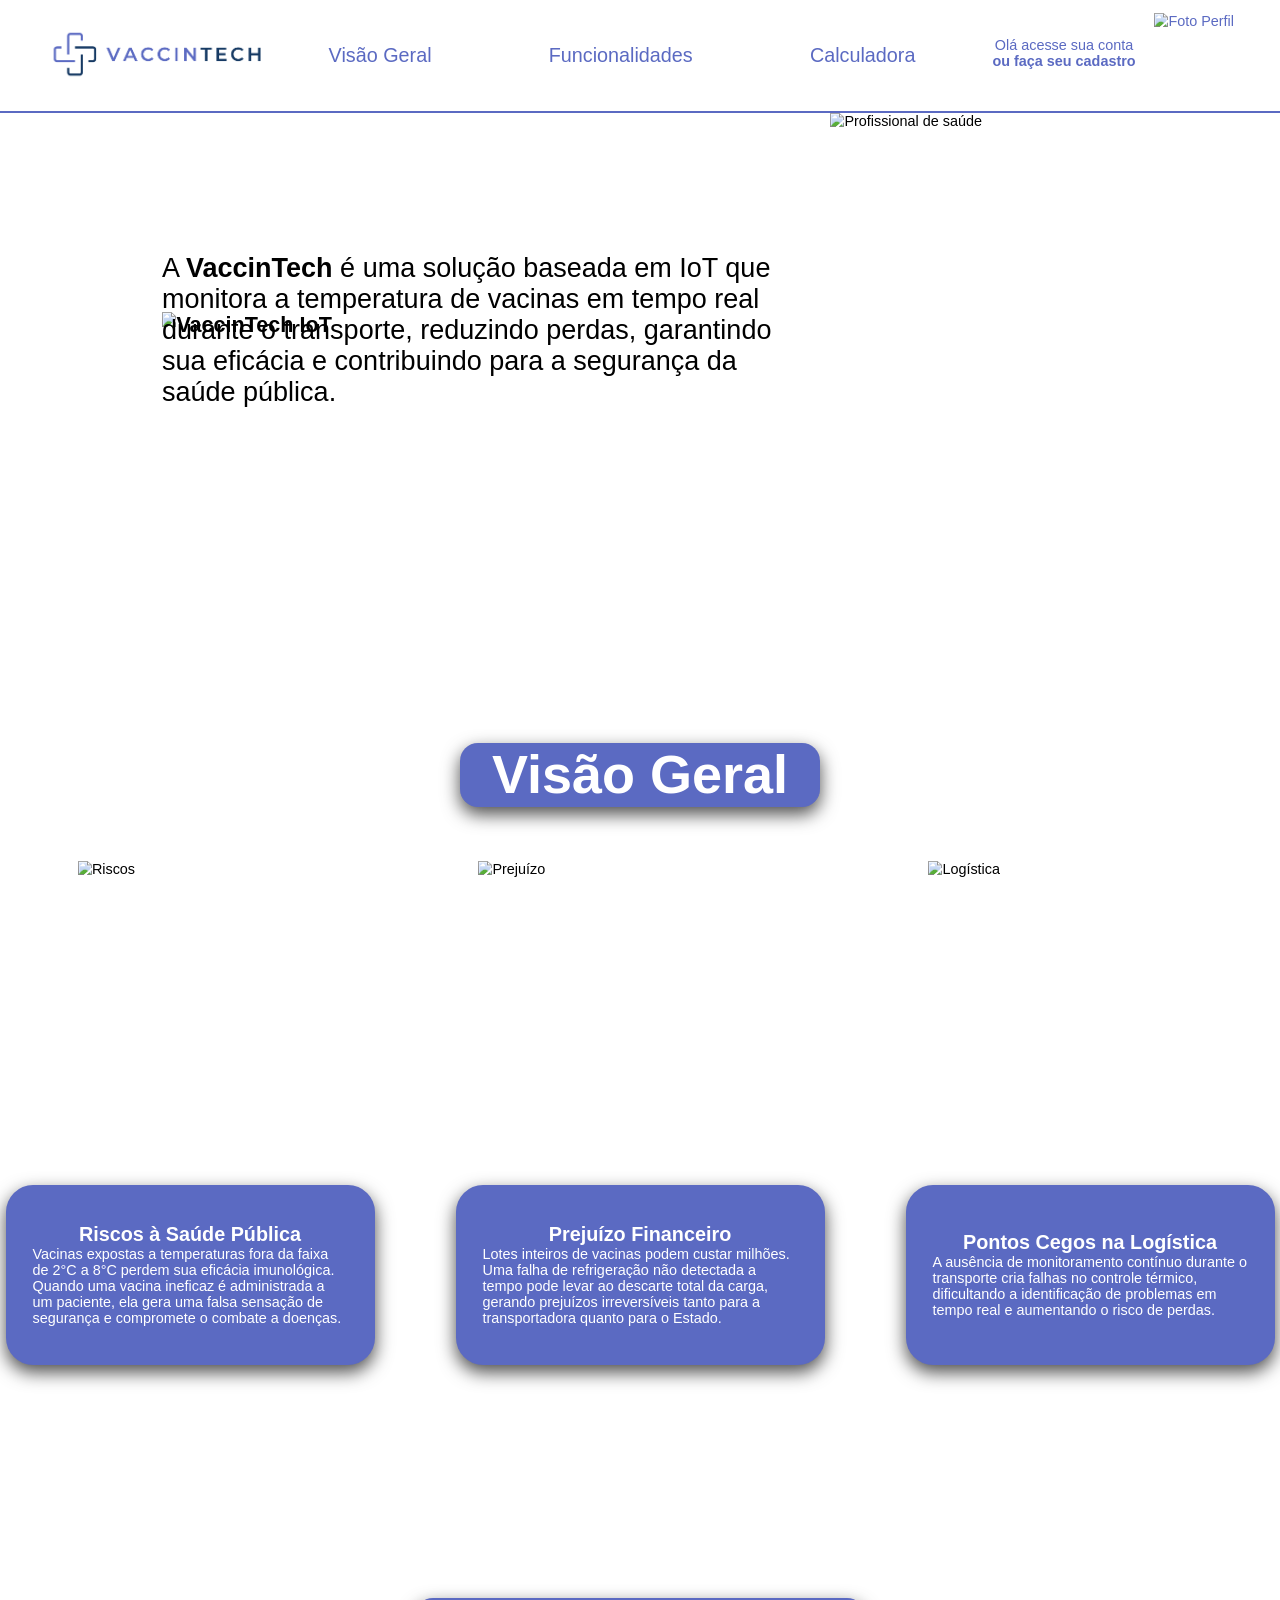
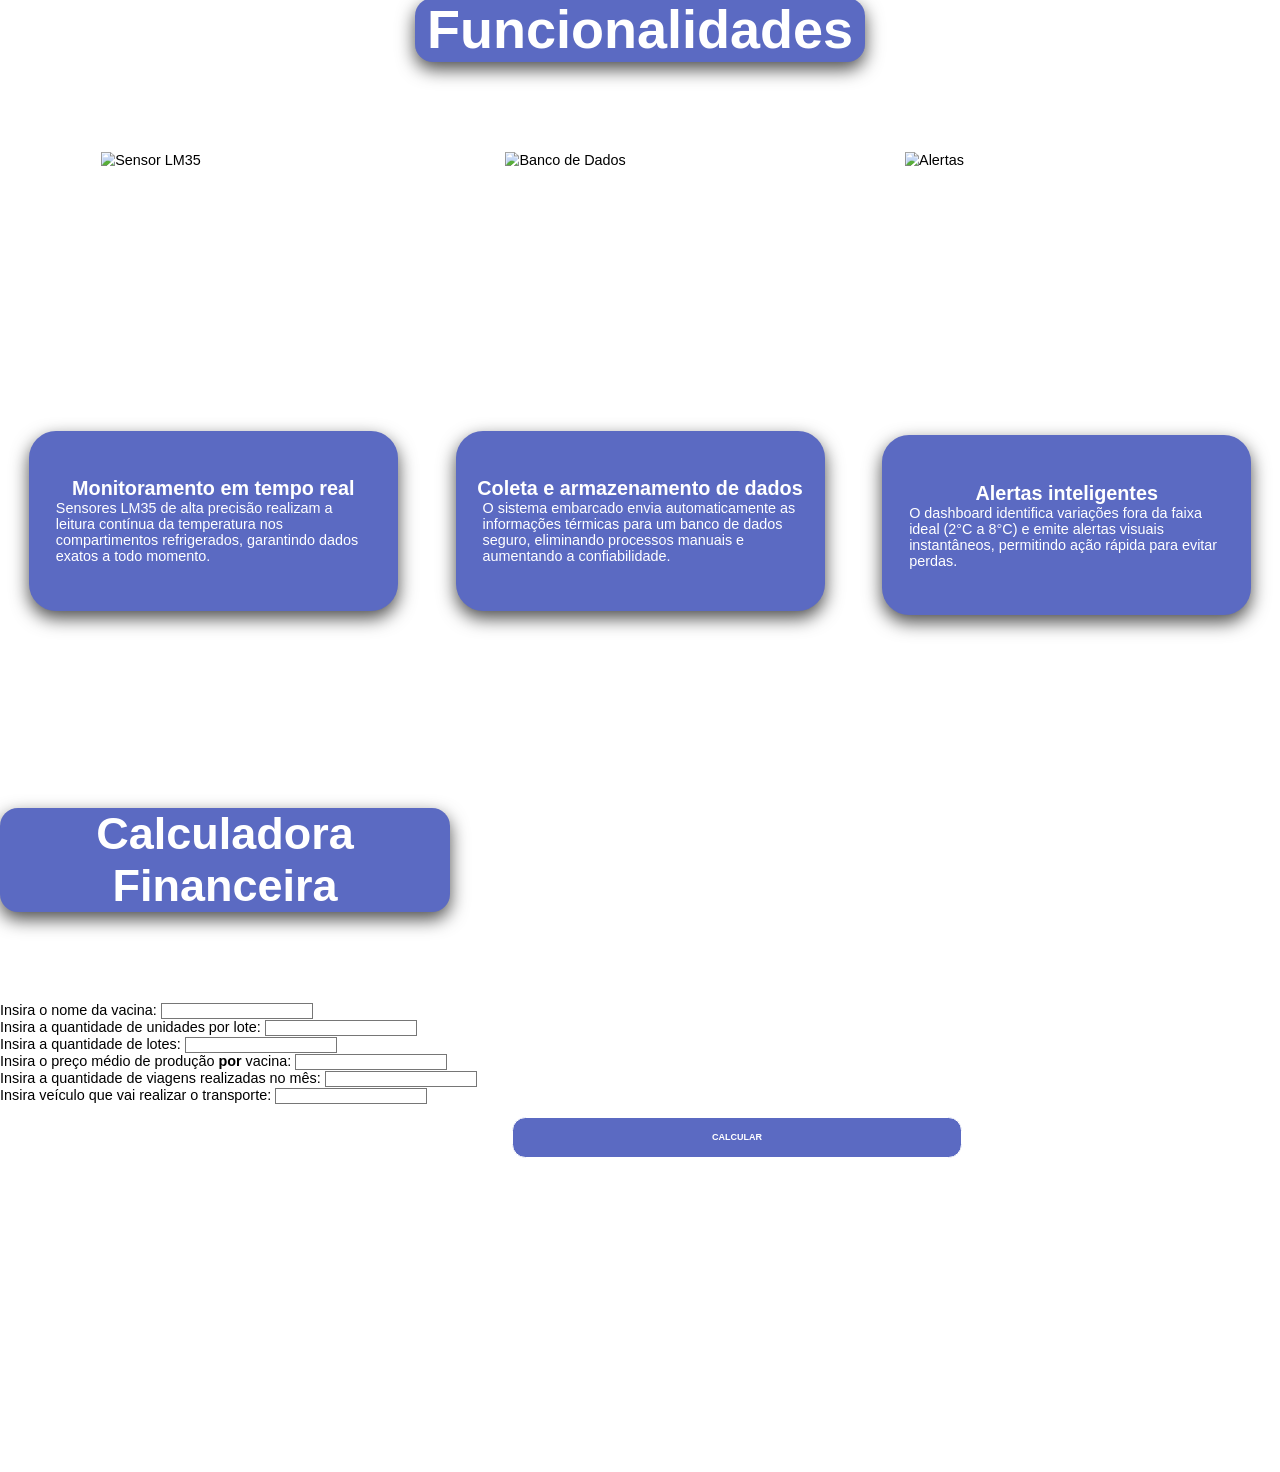
==== commit d9e55c79: "Titulo Página-outros" ====
--- a/frontend/index.html
+++ b/frontend/index.html
@@ -1,103 +1,296 @@
 <!doctype html>
 <html lang="pt-br">
-<head>
+  <head>
     <meta charset="UTF-8" />
     <meta name="viewport" content="width=device-width, initial-scale=1.0" />
     <title>VaccinTech</title>
-     <link href="https://fonts.googleapis.com/css2?family=Nome+Da+Fonte&display=swap" rel="stylesheet">    
+    <link
+      href="https://fonts.googleapis.com/css2?family=Nome+Da+Fonte&display=swap"
+      rel="stylesheet"
+    />
     <!-- Estilo local -->
-    <link rel="stylesheet" href="css/style.css">
-</head>
-<body>
+    <link rel="stylesheet" href="css/style-calculadora.css" />
+    <link rel="stylesheet" href="css/style.css" />
+  </head>
+  <body>
     <div>
-        <!-- inicio header -->
-        <header class="cabecalho">
-             <div><img class="img-logo" src="./img/logo-vaccintech.png" alt="logo-vaccintech"> </div>
-            <!-- TELA NAVEGAÇÃO -->
-            <ul class="navegacao">
-                <li><a href="#visao-geral">Visão Geral</a></li>
-                <li><a href="#funcionalidades">Funcionalidades</a></li>
-                <li><a href="calculadora.html">Calculadora</a></li>
-                <li><a href="dashboard.html">Dashboard</a></li>
-                <li><a href="addVacina.html">Adicionar</a></li>
-            </ul> <!-- FIM - TELA NAVEGAÇÃO -->
-            <a href="cadastro.html">
-                <div class="perfilUsuario">
-                    <div id="textoPerfil"> Olá acesse sua conta<br /> <strong> ou faça seu cadastro</strong> </div>
-                    <img id="fotoUsuario" class="img-usuario" src="https://encrypted-tbn0.gstatic.com/images?q=tbn:ANd9GcRO14C3vuPxliUNKaNLf7tUwyKwS-fQKcmYXMQxVshpgaa7t_De" alt="Foto Perfil" />
-                </div>
-            </a>
-        </header>
-        <!-- fim header -->
-
-        <section id="comeco">
-            <div class="comecoTexto">
-                <h1>
-                    <!-- Adicionado alt para acessibilidade -->
-                    <img src="img/gifEntradaRP.gif" alt="VaccinTech IoT" />
-                </h1>
+      <!-- inicio header -->
+      <header class="cabecalho">
+        <div>
+          <a href="index.html"
+            ><img
+              class="img-logo"
+              src="./img/logo-vaccintech.png"
+              alt="logo-vaccintech"
+          /></a>
+        </div>
+        <!-- TELA NAVEGAÇÃO -->
+        <ul class="navegacao">
+          <li><a href="#visao-geral">Visão Geral</a></li>
+          <li><a href="#funcionalidades">Funcionalidades</a></li>
+          <li><a href="#calculadora">Calculadora</a></li>
+        </ul>
+        <!-- FIM - TELA NAVEGAÇÃO -->
+        <a href="cadastro.html">
+          <div class="perfilUsuario">
+            <div id="textoPerfil">
+              Olá acesse sua conta<br />
+              <strong> ou faça seu cadastro</strong>
+            </div>
+            <img
+              id="fotoUsuario"
+              class="img-usuario"
+              src="https://encrypted-tbn0.gstatic.com/images?q=tbn:ANd9GcRO14C3vuPxliUNKaNLf7tUwyKwS-fQKcmYXMQxVshpgaa7t_De"
+              alt="Foto Perfil"
+            />
+          </div>
+        </a>
+      </header>
+      <!-- fim header -->
+
+      <section id="comeco">
+        <div class="comecoTexto">
+          <h1>
+            <!-- Adicionado alt para acessibilidade -->
+            <img src="img/gifEntradaRP.gif" alt="VaccinTech IoT" />
+          </h1>
+          <p>
+            A <span style="font-weight: bold">VaccinTech</span> é uma solução
+            baseada em IoT que monitora a temperatura de vacinas em tempo real
+            durante o transporte, reduzindo perdas, garantindo sua eficácia e
+            contribuindo para a segurança da saúde pública.
+          </p>
+        </div>
+        <img
+          id="fotoMedica"
+          height="600px"
+          width="500px"
+          src="img/medicoteste.avif"
+          alt="Profissional de saúde"
+        />
+      </section>
+
+      <div class="visaoGeral" id="visao-geral">
+        <section class="gradeCoisas">
+          <h2 class="tituloVisao">Visão Geral</h2>
+          <div class="linhaItem">
+            <div class="itemGrade ig1">
+              <img
+                id="desHospital"
+                src="https://cdn-icons-png.flaticon.com/512/7757/7757838.png"
+                alt="Riscos"
+              />
+              <div class="texto">
+                <h3>Riscos à Saúde Pública</h3>
                 <p>
-                    O VaccinTech é uma solução baseada em IoT que monitora a temperatura de vacinas em tempo real durante o transporte, reduzindo perdas, garantindo sua eficácia e contribuindo para a segurança da saúde pública.
+                  Vacinas expostas a temperaturas fora da faixa de 2°C a 8°C
+                  perdem sua eficácia imunológica. Quando uma vacina ineficaz é
+                  administrada a um paciente, ela gera uma falsa sensação de
+                  segurança e compromete o combate a doenças.
                 </p>
-            </div>
-            <img id="fotoMedica" height="600px" width="500px" src="img/medicoteste.avif" alt="Profissional de saúde" />
+              </div>
+            </div>
+            <div class="itemGrade ig2">
+              <img
+                id="desPrejuizo"
+                src="https://thumbs.dreamstime.com/b/ilustra%C3%A7%C3%A3o-do-vetor-da-perda-dinheiro-liso-dos-desenhos-animados-com-para-baixo-seta-armazena-o-gr%C3%A1fico-conceito-crise-114225921.jpg"
+                alt="Prejuízo"
+              />
+              <div class="texto">
+                <h3>Prejuízo Financeiro</h3>
+                <p>
+                  Lotes inteiros de vacinas podem custar milhões. Uma falha de
+                  refrigeração não detectada a tempo pode levar ao descarte
+                  total da carga, gerando prejuízos irreversíveis tanto para a
+                  transportadora quanto para o Estado.
+                </p>
+              </div>
+            </div>
+            <div class="itemGrade ig3">
+              <img
+                id="desGlobo"
+                src="https://img.freepik.com/vetores-gratis/importacao-e-exportacao-de-desenho-a-mao-com-caminhao_23-2149160485.jpg?semt=ais_hybrid&w=740&q=80"
+                alt="Logística"
+              />
+              <div class="texto">
+                <h3>Pontos Cegos na Logística</h3>
+                <p>
+                  A ausência de monitoramento contínuo durante o transporte cria
+                  falhas no controle térmico, dificultando a identificação de
+                  problemas em tempo real e aumentando o risco de perdas.
+                </p>
+              </div>
+            </div>
+          </div>
         </section>
-
-        <div class="visaoGeral" id="visao-geral">
-            <section class="gradeCoisas">
-                <h2 class="tituloVisao">Visão Geral</h2>
-                <div class="linhaItem">
-                    <div class="itemGrade ig1">
-                        <img id="desHospital" src="https://cdn-icons-png.flaticon.com/512/7757/7757838.png" alt="Riscos" />
-                        <div class="texto">
-                            <h3>Riscos à Saúde Pública</h3>
-                            <p>Vacinas expostas a temperaturas fora da faixa de 2°C a 8°C perdem sua eficácia imunológica. Quando uma vacina ineficaz é administrada a um paciente, ela gera uma falsa sensação de segurança e compromete o combate a doenças.</p>
-                        </div>
-                    </div>
-                    <div class="itemGrade ig2">
-                        <img id="desPrejuizo" src="https://thumbs.dreamstime.com/b/ilustra%C3%A7%C3%A3o-do-vetor-da-perda-dinheiro-liso-dos-desenhos-animados-com-para-baixo-seta-armazena-o-gr%C3%A1fico-conceito-crise-114225921.jpg" alt="Prejuízo" />
-                        <div class="texto">
-                            <h3>Prejuízo Financeiro</h3>
-                            <p>Lotes inteiros de vacinas podem custar milhões. Uma falha de refrigeração não detectada a tempo pode levar ao descarte total da carga, gerando prejuízos irreversíveis tanto para a transportadora quanto para o Estado.</p>
-                        </div>
-                    </div>
-                    <div class="itemGrade ig3">
-                        <img id="desGlobo" src="https://img.freepik.com/vetores-gratis/importacao-e-exportacao-de-desenho-a-mao-com-caminhao_23-2149160485.jpg?semt=ais_hybrid&w=740&q=80" alt="Logística" />
-                        <div class="texto">
-                            <h3>Pontos Cegos na Logística</h3>
-                            <p>A ausência de monitoramento contínuo durante o transporte cria falhas no controle térmico, dificultando a identificação de problemas em tempo real e aumentando o risco de perdas.</p>
-                        </div>
-                    </div>
-                </div>
-            </section>
-        </div>
-
-        <section class="gradeCoisas" id="funcionalidades">
-            <h2 class="tituloFunc">Funcionalidades</h2>
-            <div class="linhaItem">
-                <div class="itemGrade p21">
-                    <img id="desSensor" src="https://www.trastejant.com/wp-content/uploads/2016/10/lm35.png" alt="Sensor LM35" />
-                    <div class="texto">
-                        <h3>Monitoramento em tempo real</h3>
-                        <p>Sensores LM35 de alta precisão realizam a leitura contínua da temperatura nos compartimentos refrigerados, garantindo dados exatos a todo momento.</p>
-                    </div>
-                </div>
-                <div class="itemGrade p22">
-                    <img id="desBd" src="https://encrypted-tbn2.gstatic.com/images?q=tbn:ANd9GcR8hj7keaFqezBE5w_sn5oD1B63SD3RNMMndhbDEefm7-y2k48A" alt="Banco de Dados" />
-                    <div class="texto">
-                        <h3>Coleta e armazenamento de dados</h3>
-                        <p>O sistema embarcado envia automaticamente as informações térmicas para um banco de dados seguro, eliminando processos manuais e aumentando a confiabilidade.</p>
-                    </div>
-                </div>
-                <div class="itemGrade p23">
-                    <img id="desAlerta" src="img/alert.png" alt="Alertas" />
-                    <div class="texto">
-                        <h3>Alertas inteligentes</h3>
-                        <p>O dashboard identifica variações fora da faixa ideal (2°C a 8°C) e emite alertas visuais instantâneos, permitindo ação rápida para evitar perdas.</p>
-                    </div>
-                </div>
-            </div>
-        </section>
-    </div> <!-- Fechamento da div container -->
-</body>
+      </div>
+
+      <section class="gradeCoisas" id="funcionalidades">
+        <h2 class="tituloFunc">Funcionalidades</h2>
+        <div class="linhaItem">
+          <div class="itemGrade p21">
+            <img
+              id="desSensor"
+              src="https://www.trastejant.com/wp-content/uploads/2016/10/lm35.png"
+              alt="Sensor LM35"
+            />
+            <div class="texto">
+              <h3>Monitoramento em tempo real</h3>
+              <p>
+                Sensores LM35 de alta precisão realizam a leitura contínua da
+                temperatura nos compartimentos refrigerados, garantindo dados
+                exatos a todo momento.
+              </p>
+            </div>
+          </div>
+          <div class="itemGrade p22">
+            <img
+              id="desBd"
+              src="https://encrypted-tbn2.gstatic.com/images?q=tbn:ANd9GcR8hj7keaFqezBE5w_sn5oD1B63SD3RNMMndhbDEefm7-y2k48A"
+              alt="Banco de Dados"
+            />
+            <div class="texto">
+              <h3>Coleta e armazenamento de dados</h3>
+              <p>
+                O sistema embarcado envia automaticamente as informações
+                térmicas para um banco de dados seguro, eliminando processos
+                manuais e aumentando a confiabilidade.
+              </p>
+            </div>
+          </div>
+          <div class="itemGrade p23">
+            <img id="desAlerta" src="img/alert.png" alt="Alertas" />
+            <div class="texto">
+              <h3>Alertas inteligentes</h3>
+              <p>
+                O dashboard identifica variações fora da faixa ideal (2°C a 8°C)
+                e emite alertas visuais instantâneos, permitindo ação rápida
+                para evitar perdas.
+              </p>
+            </div>
+          </div>
+        </div>
+      </section>
+
+      <div class="conteudo" id="calculadora">
+        <h1 class="tituloFunc" style="font-size: 50px">
+          Calculadora Financeira
+        </h1>
+        <!-- conteudo formulario -->
+        <div class="formulario">
+          <div class="inputs-cal">
+            <label>Insira o nome da vacina:</label>
+            <input type="text" id="input_nome" />
+            <br />
+            <label>Insira a quantidade de unidades por lote:</label>
+            <input type="text" id="input_por_lote" />
+            <br />
+            <label>Insira a quantidade de lotes:</label>
+            <input type="text" id="input_qtd_lotes" />
+            <br />
+          </div>
+
+          <div class="inputs-cal">
+            <label>Insira o preço médio de produção <b>por</b> vacina:</label>
+            <input type="text" id="input_preco" />
+            <br />
+            <label>Insira a quantidade de viagens realizadas no mês:</label>
+            <input type="text" id="input_qtd_viagem" />
+            <br />
+            <label>Insira veículo que vai realizar o transporte:</label>
+            <input type="text" id="input_veiculo" />
+          </div>
+        </div>
+        <!-- fim formulario -->
+        <button type="button" onclick="calculo()" class="btn">Calcular</button>
+        <br />
+        <div id="mensagem"></div>
+      </div>
+      <!-- fim conteudo -->
+    </div>
+    <!-- Fechamento da div container -->
+  </body>
 </html>
+
+<script>
+  function calculo() {
+    let nomeVacina = input_nome.value;
+    let unidadesPorLote = Number(input_por_lote.value);
+    let quantidadeLotes = Number(input_qtd_lotes.value);
+    let precoPorVacina = Number(input_preco.value);
+    let viagensMes = Number(input_qtd_viagem.value);
+    let veiculo = input_veiculo.value;
+
+    if (
+      nomeVacina == "" ||
+      unidadesPorLote <= 0 ||
+      quantidadeLotes <= 0 ||
+      precoPorVacina <= 0 ||
+      viagensMes <= 0 ||
+      veiculo == ""
+    ) {
+      mensagem.innerHTML =
+        "<span style='color:red'>Preencha todos os campos corretamente.</span>";
+      return;
+    }
+
+    let vacinasPorViagem = unidadesPorLote * quantidadeLotes;
+    let vacinasPorMes = vacinasPorViagem * viagensMes;
+
+    let vacinasPerdidas = vacinasPorMes * 0.2;
+    let prejuizoMensal = vacinasPerdidas * precoPorVacina;
+
+    let economiaMensal = vacinasPerdidas * precoPorVacina;
+
+    let prejuizoAnual = 0;
+    let vacinasSalvasAno = 0;
+
+    for (let i = 0; i < 12; i++) {
+      prejuizoAnual += prejuizoMensal;
+    }
+
+    for (let i = 0; i < 12; i++) {
+      vacinasSalvasAno += vacinasPerdidas;
+    }
+
+    mensagem.innerHTML = `
+<span>
+<b style="color:red;">Sem o sistema VaccinTech:</b><br><br>
+
+Do total de <b style="color:red;">${vacinasPorMes.toLocaleString()}</b> vacinas transportadas por mês
+no veículo <b style="color:red;">${veiculo}</b>, a estimativa de perda é de 
+<b style="color:red;">${vacinasPerdidas.toLocaleString()}</b> vacinas (20%)
+da vacina <b style="color:red;">${nomeVacina}</b>.<br>
+
+Isso pode gerar um prejuízo mensal de
+<b style="color:red;">${prejuizoMensal.toLocaleString("pt-BR", {
+      style: "currency",
+      currency: "BRL",
+    })}</b>
+e um prejuízo anual de
+<b style="color:red;">${prejuizoAnual.toLocaleString("pt-BR", {
+      style: "currency",
+      currency: "BRL",
+    })}</b>.
+</span>
+
+<br><br>
+
+<span >
+<b style="color:#10cc00;">Com o sistema VaccinTech:</b><br><br>
+
+O alerta rápido evita a perda de aproximadamente
+<b style="color:#10cc00;">${vacinasPerdidas.toLocaleString()}</b> vacinas por mês.
+
+Economia mensal de
+<b style="color:#10cc00;">${economiaMensal.toLocaleString("pt-BR", {
+      style: "currency",
+      currency: "BRL",
+    })}</b>.<br>
+
+No ano, cerca de
+<b style="color:#10cc00;">${vacinasSalvasAno.toLocaleString()}</b> vacinas podem ser preservadas.
+</span>
+`;
+  }
+</script>
--- a/frontend/css/style-calculadora.css
+++ b/frontend/css/style-calculadora.css
@@ -0,0 +1,28 @@
+
+
+
+/* .container{
+    height: 50%;
+    width: 50%;
+    justify-content: center;
+    align-items: center;
+} */
+
+.btn{
+    color: #fff;
+    border-radius: 15px;
+    text-transform: uppercase;
+    cursor: pointer;
+    font-weight: bold;
+    font-size: 10px;
+    margin-top: 15px;
+    padding: 10px;
+    align-self: center;
+    border: none;
+     background-color: #5b6ac2;
+    border: 1px solid #fff;
+    margin-left: 40%;
+    /* transition: background-color 0.6s, color 0.2s; 
+    background-color: transparent;  */
+}
+
--- a/frontend/css/style.css
+++ b/frontend/css/style.css
@@ -6,6 +6,9 @@
     scroll-behavior: smooth;
 }
 
+body{
+  zoom: 0.9;
+}
 header {
     display: flex;
     justify-content: space-between;
@@ -13,6 +16,10 @@
     flex-direction: row;
     color: #5B6AC2;
     position: relative;
+    position: sticky;
+    top: 0;
+    background-color: #fff;
+    z-index: 5;
   
 }
 .cabecalho {
@@ -33,6 +40,7 @@
 .img-logo{
     width: 250px;
     margin-left:50px ;
+    cursor: pointer;
 }
 
 .perfilUsuario {
@@ -256,11 +264,12 @@
     height: 300px;
 }
 
-
-
-
-
-
+.containerP{
+    display: flex;
+    align-items: center;
+    justify-content: center;
+    flex-direction: column;
+}
 #status-box {
   text-align: center;
   font-family: sans-serif;
@@ -268,16 +277,15 @@
 }
 
 .chart-container{
-    box-shadow: 0px 8px 20px rgba(0,0,0,0.7);
     border-radius: 20px;
-    width: 850px;
-    margin-top: 5px;
+    width: 980px;
+    margin-top: 20px;
     margin-left: 80px;
 }
 .espe{
-    box-shadow: 0px 8px 20px rgba(0,0,0,0.7);
+    /* box-shadow: 0px 8px 20px rgba(0,0,0,0.7); */
     height: 150px;
-    width: 850px;
+    width: 980px;
     display: flex;
     flex-direction: column;
     justify-content: center;
@@ -286,10 +294,14 @@
     margin-right: 40px;
 }
 
+.min_max_sp{
+    font-size: 20px;
+}
+
 .linha{
     border-bottom: solid 2px #5B6AC2;
     display: grid;
-    grid-template-columns: 60px 60px 120px 160px 240px 120px 100px;
+    grid-template-columns: 60px 60px 120px 160px 240px 90px 140px 100px;
     align-items: center;
     font-size: 15px;
     padding-left: 10px;
@@ -311,7 +323,7 @@
     background-color: #8A2BE2;
 }
 .c4{
-    background-color: #c7f000;
+    background-color: #01796F;
 }
 
 .tempInfo{
@@ -342,13 +354,13 @@
 }
 .caixaAlerta{
     background-color: red;
-    width: 450px;
+    width: 500px;
     height: 150px;  
     margin-top: 20px;
     border-radius: 20px;
     margin-left: 0px;
     padding: 15px;
-    box-shadow: 0px 8px 20px rgba(0,0,0,0.7);
+    box-shadow: 0px 8px 20px rgba(0,0,0,0.2);
 
     display: flex;
     flex-direction: column;
@@ -389,27 +401,30 @@
 
 
 .novaCaixa{
-    width: 500px;
-    height: 350px;
-    background-color: #001538;
+    width: 505px;
+    height: 450px;
+    background-color: #fff;
     border-radius: 20px;
     padding: 20px;
     color: white;
-    box-shadow: 0px 8px 20px rgba(0,0,0,0.7);
-    display: flex;
-    flex-direction: column;
-    gap: 20px;
+    box-shadow: 0px 8px 20px rgba(0,0,0,0.2);
+    display: flex;
+    flex-direction: column;
+    gap: 60px;
     margin-top: 20px;
+    margin-left: 35px;
 }
 
 
 
 .tituloTempo{
+    color: #5B6AC2;
     font-weight: bold;
     margin-bottom: 10px;
+    text-align: center;
 }
 .tempoFora{
-    border-bottom: solid 2px white;
+    border-bottom: solid 2px black;
 
 }
 
@@ -419,6 +434,7 @@
     padding:8px 12px;
     border-radius:10px;
     margin-bottom:6px;
+    color: #fff;
 }
 
 .perigo{
@@ -430,6 +446,7 @@
 }
 
 .ultimaHora{
+    color: black;
     margin-top:10px;
 }
 
@@ -457,11 +474,13 @@
 .dinheiro{
     font-size:35px;
     font-weight:bold;
+    color: black;
 
 }
 
 .descricao{
     font-size:14px;
+    color: black;
 }
 
 .critico{
@@ -470,6 +489,7 @@
     padding:8px;
     border-radius:10px;
     text-align:center;
+    color: #fff;
 }
 
 .att1{
@@ -487,12 +507,12 @@
     align-items: center;
     justify-content: center;
     background-color: #fdfdfd;
-    height: 580px;
+    margin-top: 80px;
+    height: 650px;
     width: 550px;
     border-radius: 15px;
     box-shadow: 
     0 10px 30px rgba(0, 0, 0, 0.6),       
-    0 0 20px rgba(56, 189, 248, 0.15),    
     0 0 60px rgba(56, 189, 248, 0.1);
 }
 #caixa2 input{
@@ -526,12 +546,21 @@
 .pt_baixo button{
     margin-bottom: 0px;
 }
-
+#temperaturaB{
+    margin-top: 0px;
+}
 .pt_baixo{
     display: flex;
     flex-direction: column;
+    margin-top: 0px;
+    align-items: flex-start;
+}
+
+.inputsB{
+    margin-left: 10px;
+}
+#rota{
     margin-top: -15px;
-    align-items: flex-start;
 }
 
 
@@ -598,7 +627,7 @@
     font-size: 30px;
     margin-bottom: 30px;
     color: black;
-    border-bottom: solid 3px #8A2BE2;
+    border-bottom: solid 3px #5b6ac2;
     width: 470px ;
     
 }
@@ -608,14 +637,59 @@
     
 }
 #minMax input{
-    width: 100px ;
+    width: 113px ;
 }
 #temps{
     margin-bottom: 20px;
+    display: flex;
+    flex-direction: row;
+    justify-content: space-between;
+    width: 483px;
 }
 .ptDentro{
     display: flex;
     justify-content: center; 
     align-items: center;     
     height: calc(100vh - 100px);
+}
+
+.btn-add-vacina{
+    color: #fff;
+    border-radius: 15px;
+    text-transform: uppercase;
+    cursor: pointer;
+    font-size: 16px;
+    margin-top: 15px;
+    padding: 10px;
+    align-self: center;
+    border: none;
+     background-color: #5b6ac2;
+    border: 1px solid #fff;
+}
+
+.btn-add-vacina:hover{
+    background-color: #fff;
+    color: #5b6ac2;
+    border: 1px solid #5b6ac2; 
+    font-weight: bold;
+    transition: background-color 0.6s, color 0.2s, border-color 0.6s;
+    cursor: pointer;
+    border: none;
+}
+
+a:hover{
+    color: #3a2b80;
+}
+
+.add{
+    padding: 200px;
+    font-size: 25px;
+}
+
+.legenda-dash{
+    font-weight: bold;  
+}
+
+.cor-preta{
+    color: black;
 }
